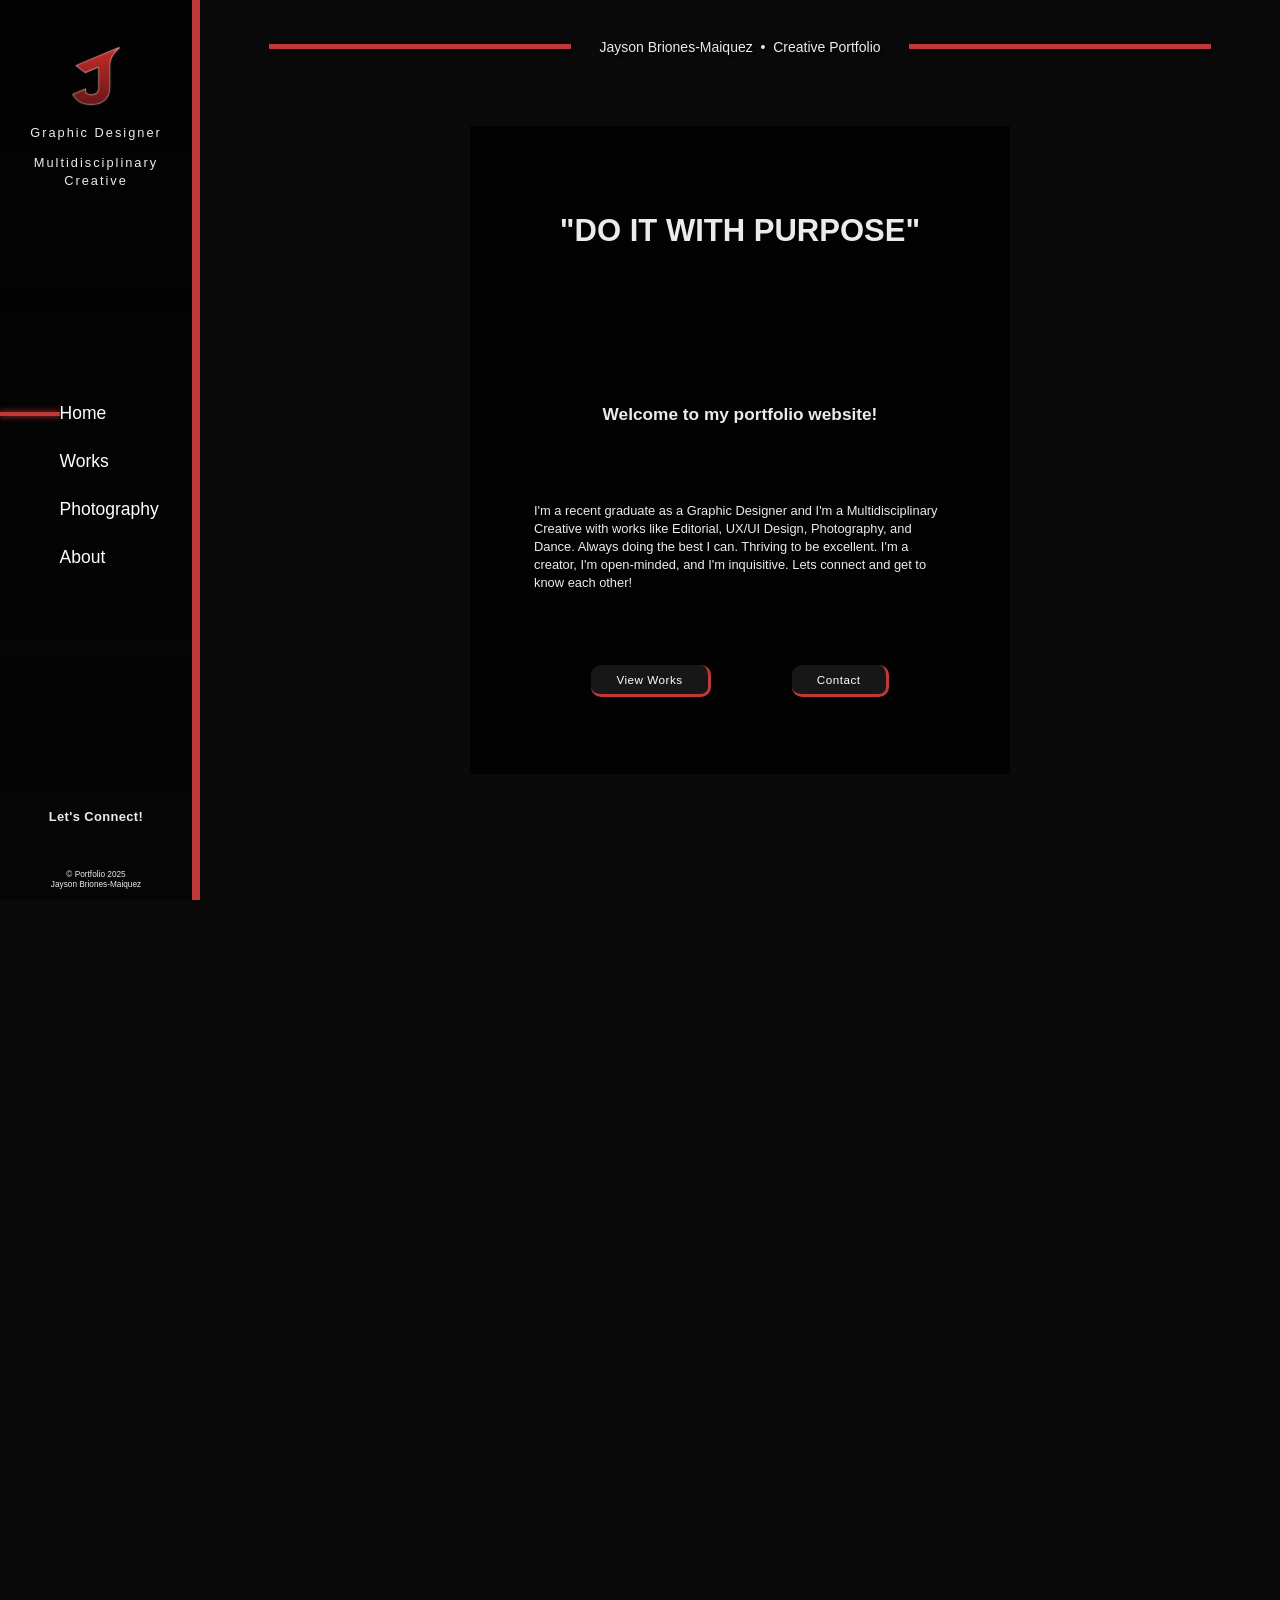
==== index.html @ 609cb05a "." ====
<!DOCTYPE html>
<html lang="en">
    <head>
        <meta charset="UTF-8">
        <meta name="viewport" content="width=device-width, initial-scale=1.0, maximum-scale=1,user-scaleable=no">
        <title>Jayson Briones-Maiquez Portfolio</title>
        <link rel="icon" type="image/png" href="images/Logo.svg" />
        <link rel="stylesheet" href="https://use.typekit.net/lkk8hmu.css">
        <link rel="stylesheet" href="css/stylesheet.css" />
    </head>

    <body>
        <div class="scroll-watcher"></div>
        <div class="container">
            <nav>
                <ul>
                    <li>
                        <a href="index.html"><img src="images/Logo.svg" alt="JBM Brand Logo" id="logo"></a>
                        <div>
                            <p>Graphic Designer</p>
                            <p>Multidisciplinary Creative</p>
                        </div>
                    </li>
                    <li id="menu-icon"><i class="fa-solid fa-bars"></i></li>
                    <li id="close-icon"><i class="fa-solid fa-x"></i></li>                    
                    <div class="nav-buttons">
                        <li id="click-function" class="center-align">
                            <a href="index.html">Home</a>
                            <div class="li-hover" style="    
                            opacity: 1;
                            visibility: visible;
                            transform: translateX(6vw);
                            z-index: -1;">
                            </div>
                        </li>
                        <li id="click-function" class="center-align">
                            <a href="index.html#gallery-container">Works</a>
                            <div class="li-hover"></div>
                        </li>
                        <li id="click-function" class="center-align">
                            <a href="photography.html">Photography</a>
                            <div class="li-hover"></div>
                        </li>
                        <li id="click-function" class="center-align">
                            <a href="about.html">About</a>
                            <div class="li-hover">
                            </div>
                        </li>
                    </div>
                    <div class="contact">
                        <p>Let's Connect!</p>
                        <div class="contact-icons">
                            <li><a href="https://www.linkedin.com/in/jayson-briones-maiquez/" target="_blank"><i class="fa-brands fa-linkedin"></a></i></li>
                            <li><a href="https://www.instagram.com/jaysonbmaiquez/" target="_blank"><i class="fa-brands fa-instagram"></a></i></li>
                            <li><a href="https://github.com/JaysonBM" target="_blank"><i class="fa-brands fa-github"></a></i></li>
                            <li><a href="mailto:jaysonbmaiquez@gmail.com"><i class="fa-solid fa-envelope"></a></i></li>
                            <li><a href="tel:+2898941357"><i class="fa-solid fa-phone"></a></i></li>
                        </div>
                        <h6>© Portfolio 2025<br>Jayson Briones-Maiquez</h6>
                    </div>
                </ul>
            </nav>
            <div class="content-container" id="content-container">
                <header>
                    <div class="title-deco-container"><div class="title-deco"></div><h3>Jayson Briones-Maiquez &nbsp;•&nbsp; Creative Portfolio</h3><div class="title-deco"></div></div>
                    <main class="main-index">
                        <h1>"DO IT WITH PURPOSE"</h1>
                        <img src="images/Professional Profile Pic - Cropped.png" alt="" loading="lazy">
                        <h2>Welcome to my portfolio website!</h2>
                        <p>I'm a recent graduate as a Graphic Designer and I'm a Multidisciplinary Creative with works like Editorial, UX/UI Design, Photography, and Dance. 
                        Always doing the best I can. Thriving to be excellent. 
                        I'm a creator, I'm open-minded, and I'm inquisitive.
                        Lets connect and get to know each other!</p>
                        <div>
                            <a class="btn" href="index.html#gallery-container">View Works</a>
                            <a class="btn" href="mailto:jaysonbmaiquez@gmail.com">Contact</a>
                        </div>
                    </main>
                </header>
                <section class="gallery-container"  id="gallery-container">
                    <div class="gallery">
                        <div class="image-wrapper" data-target="bespoken-description">
                            <a href="bespoken.html" class="hide-link-on-phone">
                                <picture>
                                    <!-- <source srcset="images/MOMO-shirt-mockup-web@2x.webp" media="(min-width:800px)"/> -->
                                    <!-- <source srcset="images/bus_ad_thumbnail@1x.webp"/> -->
                                    <img src="images/BespokeNails-Mockup-2 x2.webp" alt="Poster displayed in a bus shelter" loading="lazy"/>
                                </picture>
                            </a>
                            <p>View More</p>
                        </div>
                        <div class="image-wrapper" data-target="unity-description">
                            <a href="unity.html" class="hide-link-on-phone">
                                <picture>
                                    <!-- <source srcset="images/MacBook Air PSD Mockup.webp" media="(min-width:800px)"/>
                                    <source srcset="images/MacBook Air PSD Mockup.webp"/> -->
                                    <img src="images/MacBook Air PSD Mockup.jpg" alt="iPhone with myHumber redesign screen shot" loading="lazy"/>
                                </picture>
                            </a>
                            <p>View More</p>
                        </div>
                        <div class="image-wrapper" data-target="kingdom-description">
                            <a href="kingdom.html" class="hide-link-on-phone">
                                <picture>
                                    <!-- <source srcset="images/create_box_thumbnail@2x.webp" media="(min-width:800px)" loading="lazy"/>
                                    <source srcset="images/create_box_thumbnail@1x.webp"/> -->
                                    <img src="images/The-Kingdom-Mockup.jpg" alt="Create branded shipping box"/>
                                </picture>
                            </a>
                            <p>View More</p>
                        </div>
                        <div class="image-wrapper" data-target="signage-description">
                            <a href="signage.html" class="hide-link-on-phone">
                                <picture>
                                    <!-- <source srcset="images/bella_sign_thumbnail@2x.webp" media="(min-width:800px)"/>
                                    <source srcset="images/bella_sign_thumbnail@1x.webp"/> -->
                                    <img src="images/Signage-Mockup.jpg" alt="Signage System" loading="lazy"/>
                                </picture>
                            </a>
                            <p>View More</p>
                        </div>
                    </div>
                    <div class="gallery-description">
                        <div class="default-description active">
                            <div>
                                <h1>Featured Works</h1>
                                <div class="description-deco"></div>
                            </div>
                            <h2>Hover to view description</h2>
                            <p>Previous works that I've done during my career as a Graphic Designer.</p>
                        </div>
                        <div class="unity-description">
                            <div>
                                <h1>Unity E-Commerce Website</h1>
                                <div class="description-deco"></div>
                            </div>
                            <h2>Web Design, Web Developing, UX/UI Design, Branding, Colour Theory, Prototyping, Wireframing, Typography</h2>
                            <p>Redesigned Unity Charity's website from an old version in 2024. Here is where you'll see my progress with Typography, Layout, and Colour Theory with my design.</p>
                        </div>
                        <div class="bespoken-description">
                            <div>
                                <h1>BespokeNails Website Design</h1>
                                <div class="description-deco"></div>
                            </div>
                            <h2>Branding, Illustration, Logo Design, Typography, Colour Theory, Web Design, UX/UI Design, Prototyping</h2>
                            <p>A concept project I did in school. This website's design captures the asthetics of what the BepokeNails brand displays. I progressed in Layout Design, Prototyping, and Mock-ups.</p>
                        </div>
                        <div class="kingdom-description">
                            <div>
                                <h1>The Kingdom Brand</h1>
                                <div class="description-deco"></div>
                            </div>
                            <h2>Branding, Illustration, Logo Design, Typography, Colour Theory</h2>
                            <p>A brand I envisioned where Christians are able to share the Word of God in a revolutionized method. Through the influence of Street culture and Hip hop. Here you will see my progress in Branding, Illustration, and Target Audience.</p>
                        </div>
                        <div class="signage-description">
                            <div>
                                <h1>Signage System</h1>
                                <div class="description-deco"></div>
                            </div>
                            <h2>UX Design, Illustration, Colour Theory, Research</h2>
                            <p>A school project that helps the visitors of Humber Polytechnic's Arboretum find their way around using my designed signs. There are 14 different signage designs I've made that are meant to give clear direction, location information, and environmental awareness.</p>
                        </div>
                    </div>
                </section>
                <section id="about">
                    <div class="profile">
                        <div class="slider hover-effect">
                            <picture class="hover-effect">
                                    <!-- <div class="slider-item" style="--position: 1"><img src="images/slider-img6.jpg" alt="" loading="lazy"/></div> -->
                                    <img src="images/slider-img2.jpg" alt="" loading="lazy"/>
                                    <img src="images/slider-img3.jpg" alt="" loading="lazy"/>
                                    <img src="images/slider-img8.jpg" alt="" loading="lazy"/>
                                    <img src="images/slider-img10.jpg" alt="" loading="lazy"/>
                                    <img src="images/slider-img4.jpg" alt="" loading="lazy"/>
                                    <img src="images/slider-img.webp" alt="" loading="lazy"/>
                                    <img src="images/slider-img5.jpg" alt="" loading="lazy"/>
                                    <img src="images/slider-img9.jpg" alt="" loading="lazy"/>
                                    <!-- <div class="slider-item" style="--position: 10"><img src="images/slider-img7.jpg" alt="" loading="lazy"/></div> -->
                            </picture>
                            <picture class="hover-effect" aria-hidden="true">
                                <!-- <div class="slider-item" style="--position: 1"><img src="images/slider-img6.jpg" alt="" loading="lazy"/></div> -->
                                <img src="images/slider-img2.jpg" alt="" loading="lazy"/>
                                <img src="images/slider-img3.jpg" alt="" loading="lazy"/>
                                <img src="images/slider-img8.jpg" alt="" loading="lazy"/>
                                <img src="images/slider-img10.jpg" alt="" loading="lazy"/>
                                <img src="images/slider-img4.jpg" alt="" loading="lazy"/>
                                <img src="images/slider-img.webp" alt="" loading="lazy"/>
                                <img src="images/slider-img5.jpg" alt="" loading="lazy"/>
                                <img src="images/slider-img9.jpg" alt="" loading="lazy"/>
                                <!-- <div class="slider-item" style="--position: 10"><img src="images/slider-img7.jpg" alt="" loading="lazy"/></div> -->
                        </picture>
                        </div>
                        <div class="profile-text">
                            <h2>This is Me</h2>
                            <p>
                                I’m Jayson! A Multi-Disciplinary Creative in both Design and Arts. Born in Toronto raised in Brampton. I studied Graphic Design in Humber Polytechnic, Graduating in 2025.
                                <br>
                                <br>
                                I'm all about growth and development. I take on any challenge  as I know it helps me learn and improve. I'm open minded with projects to meet my client's wants and needs. I'm quick to adapt to any situations that arise. I do the best I can to be excellent even if it's a slow progress or I struggle. I make sure my projects make sense and there's purpose behind the design.                            
                            </p>
                            <a class="btn" href="mailto:jaysonbmaiquez@gmail.com">Let's connect!</a>
                            <a class="btn2" href="about.html">Know more ></a>
                        </div>
                    </div>
                    <div class="skills" style="height: 100vh;">
                        <h1 style="text-align: center;">Skills</h1>
                        <div class="personal-skills">
                            <ul>
                                <li>Leadership</li>
                                <li>Creativity</li>
                                <li>Critical Thinking</li>
                                <li>Detail Oriented</li>
                                <li>Perseverant</li>
                                <li>Inquisitive</li>
                                <li>Empathy</li>
                                <li>Adaptability</li>
                                <li>Problem-Solving</li>
                                <li>Collaboration</li>
                            </ul>
                            <ul aria-hidden="false">
                                <li>Leadership</li>
                                <li>Creativity</li>
                                <li>Critical Thinking</li>
                                <li>Detail Oriented</li>
                                <li>Perseverant</li>
                                <li>Inquisitive</li>
                                <li>Empathy</li>
                                <li>Adaptability</li>
                                <li>Problem-Solving</li>
                                <li>Collaboration</li>
                            </ul>
                        </div>
                        <div class="creative-suite hover-effect">
                            <a href="index.html#skills-container"><img src="images/Adobe-Photoshop-Icon.png" alt="" data-bg="images/slider-img8.jpg" data-height="75%" loading="lazy"></a>
                            <a href="index.html#skills-container"><img src="images/Adobe-Illustrator-Icon.png" alt="" data-bg="images/signage-family.png" data-height="68%" loading="lazy"></a>
                            <a href="index.html#skills-container"><img src="images/Adobe-Indesign-Icon.png" alt="" data-bg="images/InDesign-img.jpg" data-height="66%" loading="lazy"></a>
                            <a href="index.html#skills-container"><img src="images/Adobe-XD-Icon.png" alt="" data-bg="images/unity-wireframes.png" data-height="61%" loading="lazy"></a>
                            <a href="index.html#skills-container"><img src="images/Adobe-Premiere-Pro-Icon.png" alt="" data-bg="images/fire-dragon.mp4" data-height="63%" loading="lazy"></a>
                            <a href="index.html#skills-container"><img src="images/Adobe-Lightroom-Icon.png" alt="" data-bg="images/Cover.jpg" data-height="55%" loading="lazy"></a>
                            <a href="index.html#skills-container"><img src="images/Adobe-After-Effects-Icon.png" alt="" data-bg="images/AE-works.mp4" data-height="50%" loading="lazy"></a>
                            <a href="index.html#skills-container"><img src="images/Visual-Studio-Code-Icon.png" alt="" data-bg="images/Homepage.jpg" data-height="72%" loading="lazy"></a>
                        </div>
                        <h5 style="text-align: center; margin: 0 0 2vh 0;">▲ Click to view my skills! ▲</h5>
                        <div class="skills-container" id="skills-container">
                            <div class="skills-display">

                            </div>
                            <div class="skills-graph">
                                <div class="rating-scale">
                                </div>
                                <div class="skills-chart">
                                    <h4>Expert</h4>
                                    <div class="skills-deco"></div>
                                    <h4>Advanced</h4>
                                    <div class="skills-deco"></div>
                                    <h4>Intermediate</h4>
                                    <div class="skills-deco"></div>
                                    <h4>Novice</h4>
                                    <div class="skills-deco"></div>
                                    <h4>Beginner</h4>
                                    <div class="skills-deco"></div>
                            </div>
                        </div>
                    </div>
                        <h6 style="
                        text-align: center;
                        font-weight: 100;
                        margin: 2vh 0;
                        ">Website coded by me! Using Visual Studio Code</h6>
                    </div>
                </section>
            </div>
        </div>
        <footer class="contact">
            <p>Let's connect!</p>
            <div class="contact-icons">
                <li><a href="https://www.linkedin.com/in/jayson-briones-maiquez/" target="_blank"><i class="fa-brands fa-linkedin"></a></i></li>
                <li><a href="https://www.instagram.com/jaysonbmaiquez/" target="_blank"><i class="fa-brands fa-instagram"></a></i></li>
                <li><a href="https://github.com/JaysonBM" target="_blank"><i class="fa-brands fa-github"></a></i></li>
                <li><a href="mailto:jaysonbmaiquez@gmail.com"><i class="fa-solid fa-envelope"></a></i></li>
                <li><a href="tel:+2898941357"><i class="fa-solid fa-phone"></a></i></li>
            </div>
            <h6>© Portfolio 2025</h6>
            <h6>Jayson Briones-Maiquez</h6>
        </footer>
    
    </body>

    <!-- JavaScript -->
    <script src="https://kit.fontawesome.com/8839f852de.js" crossorigin="anonymous"></script>
    <script 
      src="https://code.jquery.com/jquery-3.6.4.min.js" 
      integrity="sha256-oP6HI9z1XaZNBrJURtCoUT5SUnxFr8s3BzRl+cbzUq8=" 
      crossorigin="anonymous">
    </script>
    <script type="text/javascript" src="js/script.js"></script>
</html>
---- css/stylesheet.css ----
* {
    margin: 0;
    padding: 0;
    transition: 0.5s;
}

:root {
    /* These are global variables that you can use in your CSS */
    --black: #121212;
    --dark-grey:#333;
    --mid-grey:#666;
    --light-grey:#999;
    --white:white;
    --accent-colour:yellow;
    --headline-font:"poppins", sans-serif;
    --body-font:"poppins", sans-serif;
    --horizontal-shift:6px;
    --section-padding-top:120px; 
}

html {
    background-color: #0A0A0A;
    color: rgb(235, 235, 235);
    scroll-behavior: smooth;
}

body {
    font-family: var(--body-font);
    cursor: url('../files/pointer.png'), auto;
}

h1, h2, h3, h4, h5, h6 {
    font-family: var(--headline-font);
    color: rgb(235, 235, 235);
}

h1 {
    font-size: clamp(1.5rem, calc(26px + (26 - 18) * (100vw - 400px) / (1800 - 400)), 4rem); 
    /* font-size: calc(26px + (26 - 18) * (100vw - 400px) / (1800 - 400)); */
    line-height: 1.2;
}

h2 {
    font-size: calc(16px + (16 - 14)*(100vw - 400px) / (1800 - 400));
    font-weight: 600;
}

h3 {
    font-size: calc(15px + (15 - 11) * (100vw - 400px) / (1800 - 400));
}

p {
    font-size: calc(11px + (11 - 8) * (100vw - 400px) / (1800 - 400));
    color: rgb(235, 235, 235);
    line-height: 1.4;
}

a {
    font-size: calc(15px + (15 - 11) * (100vw - 400px) / (1800 - 400));
    text-decoration: none;
}

img {
    width: 100%;
    height: auto;
}

.dark-filter {
    opacity: 0.9;
    background-color: black;
}

.btn {
    background-color: #171717;
    border-right: 3.5px solid #C13838;
    border-bottom: 3.5px solid #C13838;
    color: white;
    padding: 8px 25px;
    font-size: 0.73rem;
    font-weight: 500;
    letter-spacing: 0.5px;
    border-radius: 10px;
    transition: 0.3s;
    margin: 3vw;
    white-space: nowrap;
}

.btn2 {
    color: white;
    font-size: 0.75rem;
    font-weight: 500;
    letter-spacing: 0.5px;
    transition: 0.3s;
    margin: 3vw; 
    text-decoration: underline;
    white-space: nowrap;
}

.btn:hover {
    background-color: #C13838;
}

.btn2:hover {
    color: #C13838;
}

.scroll-watcher {
    height: 10px;
    position: fixed;
    top: 0;
    z-index: 1000;
    background-color: #C13838;
    width: 100%;
    scale: 0 1;
    transform-origin: left;

    animation: scroll-watcher linear;
    animation-timeline: scroll();
}

@keyframes scroll-watcher {
    to {
        scale: 1 1;
    }
}

@media (prefers-reduced-motion: no-preference) {
        @keyframes fadeInHeader {
        from {
            opacity: 0; /* Start fully transparent */
        }
        to {
            opacity: 1; /* End fully visible */
        }
    }
        @keyframes fadeIn {
            from {
                scale: .8;
                opacity: 0; /* Start fully transparent */
            }
            to {
                scale: 1;
                opacity: 1; /* End fully visible */
            }
    }
}

.content-container {
    margin-left: calc(15vw + 8px);
}

#logo {
    width: clamp(2.4rem, 4vw, 5vw);
    height: auto;
}

nav {
    background: linear-gradient(to bottom, #030303, #03000070);
    border-right: 8px solid #C13838;
    position: fixed;
    z-index: 1;
    width: 15vw;
}


nav ul{
    list-style: none;
    display: flex;
    flex-direction: column;
    justify-content: space-between;
    align-items: center;
    height: 100vh;
}

nav ul li a{
    color: white;
    display: block;
}

nav ul li a:hover {
    /* filter: drop-shadow(2px 2px 2px #C13838); */
    color: #c96060;
}

.center-align {
    display: flex;
    flex-direction: row-reverse; /* Change to row if you want items side by side */
    align-items: center; /* Center items horizontally */
    justify-content: flex-end; /* Center items vertically */
}

nav ul li p {
    font-size: clamp(0.8rem, calc(11px + (11 - 9)*(100vw - 400px) /(1800 - 400)), 4rem);
    /* font-size: calc(11px + (11 - 9)*(100vw - 400px) /(1800 - 400)); */
    letter-spacing: 2px;
    font-weight: 200;
    text-align: center;
    margin-top: 12px;
}

nav ul > li:nth-child(1) {
    display: flex;
    flex-direction: column;
    align-items: center;
    margin-top: 5vh;
}

.nav-buttons {
    width: 38%;
}

.nav-buttons li{
    margin-bottom: 3vh;
    font-weight: 400;
}

.li-hover {
    position: absolute;
    left: -6vw;
    background-color: #C13838;
    height: 4px;
    width: 6.6vh;
    opacity: 0;
    box-shadow: 0 0 6px #C13838;
    visibility: hidden;
    transition: opacity 1s visibility 1s;
    z-index: -1;
}

.nav-buttons li:hover .li-hover {
    opacity: 1;
    visibility: visible;
    transform: translateX(6vw);
}

nav .contact {
    display: flex;
    flex-direction: column;
    align-items: center;
    text-align: center;
    gap: 0.8vh;
    margin-bottom: 1vh;
}

.contact p {
    font-weight: 700;
    letter-spacing: 0.4px;
}

nav .contact-icons {
    display: flex;
    flex-direction: row;
}

.contact-icons li i{
    font-size: 1.6rem;
    height: auto;
    width: auto;
    padding: 10px;
}
.contact h6 {
    font-size: calc(7px + (9 - 7) * (100vw - 400px) / (1800 - 400));
    line-height: 1.3;
    font-weight: 100;
}

header {
    background-image: url(../images/NYTimesMagazine-Mockup-COVER.jpg);
    background-size: cover;
    background-position: center;
    height: 100vh;
    position: relative;
}

.header-details {
    grid-template-columns: 1fr 1fr;
    padding: 0;
    margin-bottom: 20vh;
}

.header-details picture {
    height: 100vh;
}

.header-details img{
    height: 100%;
    object-fit: cover;
}

.header-text {
    height: 90%;
    padding: 0 2.5vw;
    display: flex;
    flex-direction: column;
    justify-content: space-between;
}

.header-text h2 {
    margin-bottom: 0.5rem;
}

.header-text h4 {
    font-weight: 300;
    font-style: italic;
}

.header-text p {
    font-size: calc(10px + (16 - 10) * (100vw - 400px) / (1800 - 400));
    line-height: 1.6;
    margin-top: 1rem;
}
.header-text li {
    font-size: calc(8px + (14 - 8) * (100vw - 400px) / (1800 - 400));
    /* margin-bottom: 16px; */
}

.header-text .two-columns {
    row-gap: 2rem;
    margin-bottom: 0;
    line-height: 2;
}

.title-deco-container {
    display: flex;
    flex-direction: row;
    align-items: center;
    justify-content: center;
    position: absolute;
    width: 100%;
    top: 4.3%;
}

.title-deco-container h3 {
    font-weight: 300;
    font-size: 14px;
    text-shadow: 3px 3px 3px rgba(0, 0, 0, 1); /* Add text shadow */

}

.title-deco {
    background-color: #C13838;
    height: 5px;
    width: 28%;
    margin: 0px 2.2vw;
    box-shadow: 3px 3px 4px rgba(0, 0, 0, 0.8); /* Add drop shadow */

}

.main-index {
    display: flex;
    flex-direction: column;
    align-items: center;
    height: 70%;
    background-color: rgba(0, 0, 0, 0.75);
    padding: 1vh 5vw;
    position: absolute;
    top: 50%;
    left: 50%; 
    transform: translate(-50%, -50%);
    justify-content: space-evenly;
    backdrop-filter: blur(11px) brightness(0.9); /* Blur and brightness adjustments */
    -webkit-backdrop-filter: blur(11px) brightness(0.9); /* For Safari support */
    opacity: 0;
    animation: fadeInHeader 0.5s ease-in forwards;
}

.main-index h1 {
    text-align: center;
}

.main-index img {
    width: 37%;
    object-fit: cover;
    opacity: 0;
    animation: fadeInHeader 0.5s ease-in forwards;
}

.main-p-container h2{
    text-align: center;
    font-weight: 500;
    line-height: 4;
}

.gallery-container {
    display: flex;
    flex-direction: row;
    height: 100vh;
    align-items: center;
    opacity: 0;
    animation: fadeIn linear forwards;
    animation-timeline: view();
    animation-range: entry 0%;
}

.gallery {
    display: grid;
    grid-template-columns: 1fr 1fr;
    grid-template-rows: 1fr 1fr;
    grid-gap: 0;
    height: 70vh;
    width: 100%;
}

.gallery-description {
    position: relative;
    width: 100%;
    height: 62vh;
    overflow: hidden;
}

.gallery-description h1 {
    white-space: nowrap;
}

.gallery-description > div {
    opacity: 0; /* Start hidden */
    transition: opacity 0.5s ease; /* Smooth fade-in and fade-out */
    position: absolute; /* Stack descriptions */
    top: 0;
    left: 0;
    right: 0;
    bottom: 0;
    display: none; /* Initially hidden */
}

.gallery-description > div.active {
    opacity: 1; /* Fully visible */
    display: block; /* Make it block-level so it’s rendered */
}

.default-description ,
.unity-description ,
.bespoken-description , 
.kingdom-description , 
.signage-description {
    height: 62vh;
    padding: 3.3vw;
}

.description-deco {
    background-color: #C13838;
    height: 5px;
    width: 25%;
    margin: 0px 0 0 2vw;
}

.gallery-container h2 {
    margin-bottom: 10vh;
}

.gallery-container p {
    margin-bottom: 60px;
}

.gallery-container .btn {
    padding: 8px 22px;
    font-size: 0.73rem;
    border-radius: 14px;
}

.default-description div:nth-child(1),
.unity-description div:nth-child(1),
.bespoken-description div:nth-child(1), 
.kingdom-description div:nth-child(1), 
.signage-description div:nth-child(1) {
    display: flex;
    flex-direction: row;
    align-items: center;
    width: 100%;
}

.gallery div:nth-child(1) img ,
.gallery div:nth-child(2) img ,
.gallery div:nth-child(3) img ,
.gallery div:nth-child(4) img ,
.gallery div:nth-child(5) img {
    height: 100%;
    max-width: 100%;
    max-height: 100%;
    object-fit: cover;
    object-position: center;
    overflow: hidden;
}

.image-wrapper {
    position: relative;
    overflow: hidden;
}

.image-wrapper p {
    position: absolute;
    top: 50%;
    left: 50%;
    transform: translate(-50%, -50%);
    font-size: clamp(1.5rem, 3vw, 3rem);
    text-transform: uppercase;
    white-space: nowrap;
    font-weight: 800;
    opacity: 0; /* Hide the text */
    transition: opacity 0.3s ease; /* Smooth transition */
    pointer-events: none;
}

.image-wrapper:hover p {
    opacity: 1; /* Show the text */
    z-index: 1;
}

.default-img {
    display: block;
}

.overlay {
    position: absolute;
    top: 0;
    left: 0;
    width: 100%;
    height: 100%;
    background-color: rgba(0, 0, 0, 0.5); /* Semi-transparent black overlay */
    opacity: 0; /* Initially hidden */
    transition: opacity 0.3s ease; /* Add transition for smooth effect */
}
  
.gallery div:hover .overlay {
    opacity: 1; /* Show the overlay on hover */
}

.two-columns div:hover .overlay{ 
    opacity: 1;
}

.image-wrapper::after {
    content: ''; /* Creates an empty pseudo-element */
    position: absolute;
    top: 0;
    left: 0;
    width: 100%;
    height: 100%;
    background-color: rgba(0, 0, 0, 0.5); /* Semi-transparent black overlay */
    opacity: 0; /* Initially hidden */
    transition: opacity 0.3s ease; /* Smooth fade-in/out transition */
    pointer-events: none; /* Allow clicks to pass through */
}

.image-wrapper:hover::after {
    opacity: 1; /* Shows the overlay on hover */
}

.slider {
    height: 20vh;
    padding-block: 1rem;
    border-block: 5px solid #C13838;
    display: flex;
    overflow: hidden;
    user-select: none;
    --slider-gap: 1rem;
    gap: var( --slider-gap);
    margin: 2vh 0 2vh 0;
}

.slider picture {
    display: flex;
    justify-content: space-between;
    gap: var( --slider-gap);
    align-items: center;
    flex-shrink: 0;
    min-width: 100%;
    animation: slider-scroll 35s linear infinite;
}

.slider picture img {
    height: 20vh;
    width: 10vw;
    object-fit: cover;
}

@keyframes slider-scroll {
    to {
        transform: translateX(calc(-100% + var( --slider-gap)));
    }
}


.profile {
    margin: 0 0 2vh 0px;
    border-bottom: 5px solid #C13838;
    opacity: 0;
    animation: fadeIn linear forwards;
    animation-timeline: view();
    animation-range: entry 0%;
}

.profile-text {
    text-align: center;
    line-height: 2;
    margin: 10vh auto;
    width: clamp(25vw, 30vw, 30vw);
}

.profile p {
    text-align: left;
    margin: 60px 0;
}

.creative-suite {
    display: flex;
    height: 7.7vh;
    padding: 3% 0;
    justify-content: center; /* Center align content */
    gap: 38px;
    transition: 0.2s;
}

.skills {
    opacity: 0;
    animation: fadeIn linear forwards;
    animation-timeline: view();
    animation-range: entry 0%;
}

.skills h1 {
    text-align: center;
    margin-top: 10vh;
}

.personal-skills {
    font-size: 14px;
    padding-block: 7px;
    border-block: 2px solid;
    display: flex;
    overflow: hidden;
    user-select: none;
    --gap: 4.9vw;
    gap: var( --gap);
    margin: 4vh 0 2vh 0;
}

.personal-skills ul {
    display: flex;
    justify-content: space-between;
    gap: var( --gap);
    align-items: center;
    flex-shrink: 0;
    min-width: 100%;
    animation: scroll 45s linear infinite;
}

.personal-skills:hover ul {
    animation-play-state: paused;
}

@keyframes scroll {
    0% {
        transform: translateX(calc(-100% - var(--gap)));
    }
    100% {
        transform: translateX(0);
    }
}

.personal-skills li:hover {
    color:#e15b5b;
}

.creative-suite img {
    object-fit: contain;
    height: 7.7vh;
}

.hover-effect:hover img{
    filter: grayscale(1) blur(2px);
}

.hover-effect img:hover {
    filter: none;
}

.hover-effect img.active {
    filter: none;
}

.hover-effect img.inactive {
    filter: grayscale(1) blur(2px);
}

.hover-effect img:hover:not(.active) {
    filter: none;
}

.slider-item h5 {
    font-weight: 300;
    font-size: 14px;
}

.fit-text {
    display: flex;
    justify-content: space-between;
    letter-spacing: 0.1em; /* Adjust this value as needed */
}

.skills-container {
    height: 70vh;
    position: relative;
    margin: 5vh 5vw 0 5vw;
    border-bottom: 5px solid #C13838;
    animation: slide-up 0.5s ease-out; /* Apply the slide-up animation */
    animation-timeline: view();
    animation-range: entry 25%;
}

.skills-display {
    height: 55vh;
    width: 40vw;
    position: absolute;
    left: 30%;
    top: 50%;
    transform: translate(-50%, -50%);
    background-image: url('../images/Emblem.svg'); /* Corrected syntax */
    background-size: contain;
    background-position: center;
    background-repeat: no-repeat;
}

.rating-scale {
    background-color: #C13838;
    height: 0%;
    width: 50px;
    transform: translate(-50%, 0%);
    position: absolute;
    bottom: 0;
    right: 25%;
    animation: slide-up 0.5s ease-out; /* Apply the slide-up animation */
    animation-timeline: view();
    animation-range: entry 25%;
}

@keyframes slide-up {
    0% {
        transform: translateY(100%); /* Start from below */
        opacity: 0; /* Start fully transparent */
    }
    100% {
        transform: translateY(0); /* End at original position */
        opacity: 1; /* End fully visible */
    }
}

.skills-chart {
    position: absolute;
    right: 10%;
    bottom: 0;
    width: 16vw;
    z-index: -1;
    --container-height: 50vh; /* Define a custom property for the container height */
}

.skills h4 {
    text-align: end;
    color: gray;
}

.skills-deco {
    border-top: 1px solid grey;
    height: calc(var(--container-height) * 0.2); /* Calculate 20% of the container height */

}

.show-image img {
    opacity: 1; /* Show the images */
}

#about ul {
    list-style: none;
}

#portfolio {
    margin-top: 15vh;
    padding: 0 5vw;
}

#portfolio a:hover h3
#portfolio a:hover p {
    padding-left: 1vw;
}

#contact {
    min-height:auto;
    margin-top: 42px;
}

#contact ul {
    display: flex;
    list-style-type: none;
    margin-bottom:1rem;
}

#contact ul li a {
    text-decoration: none;
    color: var(--accent-colour);
    margin: 0 20px 0 0;
    font-size: 32px;
}

#contact ul li a:hover {
    text-decoration: none;
    color: var(--mid-grey);
}

.auto-height {
    min-height: auto;
}


.process-title {
    text-align: center;
    padding: 6rem 0 2rem 0;
}

.process {
    display: flex;
    flex-direction: row;
    padding: 0 5vw;
    justify-content: center;
    align-items: center;
    margin-bottom: 15vh;
}

.process-reverse {
    display: flex;
    flex-direction: row-reverse;
    padding: 0 5vw;
    justify-content: center;
    align-items: center;
    margin-bottom: 15vh;
}

.process picture,
.process-reverse picture,
.process-text {
    width: 50%;
}

.process-text {
    box-sizing: border-box;
    padding: 0 4rem;
}

.process-text h3 {
    text-align: center;
}

.process-text-span {
    width: 75%;
}

.resize {
    min-height: 50vh;
    max-height: 75vh;
    object-fit: contain;
}

#portfolio .two-columns div img {
    height: 300px;
    width: 100%;
    object-fit: cover;
}

.hide-text h3,
.hide-text p{
    display: none;
}

#menu-icon,
#close-icon {
    display: none;
}

footer{
    display: none;
}

/* Medium devices (i.e. tablets in landscape */
@media (max-width: 900px) {
    nav ul li p {
        margin-bottom: 6px;
        line-height: 1.4;
    }

    .nav-buttons {
        width: 80%;
    }

    nav .contact-icons {
        flex-direction: column;
    }

    .profile {
        flex-direction: column;
    }

    .divider {
        display: none;
    }

    .two-columns-fixed {
        grid-template-columns: 1fr 1fr;
        column-gap: 4rem;
    }

    .two-columns-fixed h2 {
        grid-column: 1 / span 2;
    }

    .header-text {
        height: 75%;
    }

    .header-text p {
        font-size: calc(12px + (18 - 12) * (100vw - 400px) / (1800 - 400));
    }

    .header-text li {
        font-size: calc(11px + (16 - 11) * (100vw - 400px) / (1800 - 400));
        line-height: 1.5;
    }

    .process-text {
        padding: 1rem;
    }

    .process,
    .process-reverse {
        margin-bottom: 4vh;
    }

}


/* Small devices (i.e. tablets in portrait) */
@media (max-width: 600px) {

    .container {
        display: block;
    }

    nav {
        overflow: hidden;
        width: 100vw;
        height: 72px;
        position: fixed;
        top: 0;
        border-bottom: 3px solid #C13838;
        background: black;
        z-index: 2;
        }

    /* Add styles for when the element is being touched */
    .touch-slide {
        background-color: #C13838; /* Example style */
        /* Add other styles as needed */
    }

    nav ul {
        flex-direction: row;
        height: auto;
        justify-content: normal;
        flex-wrap: wrap;
        margin: 0.75rem 0vw 0 0vw;
    }

    nav ul li a {
        width: auto;
    }

    nav ul li:first-child:not(.nav-buttons li){
        display: flex;
        flex-direction: row;
        flex-basis: calc(66% - 5vw);
        margin: 0 0 0 5vw;
        align-items: center;
        gap: 0.4rem;
    }

    nav ul >li:nth-child(1) div {
        margin-top: 0;
    }

    nav ul li img {
        margin-top: 0;
        margin-bottom: 0;
        padding: 0 2vw;
    }

    nav ul li p {
        font-size: 0.5rem;
        margin-bottom: 0;
        text-align: left;
        margin-top: 0.2rem;
    }

    .nav-buttons {
        text-align: center;
        width: 100%;
        background-color: #070707;
    }

    .nav-buttons li {
        margin: 1.3rem; 
        justify-content: center;
    }

    .li-hover {
        display: none;
    }

    #content-container, #gallery-container, #about {
        scroll-margin-top: 72px;
    }

    #menu-icon, #close-icon {
        flex-basis: calc(34% - 5vw);
        text-align: right;
    }
    
    #menu-icon {
        display: block; 
        font-size: 22px;
    }

    #close-icon {
        font-size: 22px;
    }

    nav .contact {
        display: none;
    } 
    
    .navexpanded #close-icon {
        display: inline-block;
    }

    .navexpanded #menu-icon {
        display: none;
    }

    .navexpanded {
        height: auto;
        transition: height 0.3s ease;
    }

    header {
        height: calc(100vh - 72px);
    }

    .content-container {
        margin-left: 0;
        margin-top: 72px;
    }

    .main-index {
        width: 80vw;
        gap: 6%;
        justify-content: center;
        padding: 2vh 5vw;
    }

    .main-index img {
        width: 50vw;
        object-fit: cover;
    }

   .main-index .btn {
        font-size: 0.6rem;
        letter-spacing: 0.5px;
    }

    .image-wrapper p {
        font-size: 2rem;
    }

    .title-deco-container h3 { 
        white-space: nowrap;
        font-size: 12px;
    }

    .title-deco {
        height: 2.4px;
        width: 100%;
    }

    .gallery-container {
        flex-direction: column;
    }

    .gallery {
        height: 50vh;
    }

    .gallery-description h1 {
        font-size: clamp(0.5rem, calc(24px + (24 - 18)*(100vw - 400px) /(1800 - 400)), 4rem);
    }

    .description-deco {
        height: 3px;
    }

    .gallery-description {
        height: 50vh;
    }

    .gallery-container .btn {
        padding: 10px 22px;
        font-size: 0.65rem;
        border-radius: 11px;
    }

    .hide-link-on-phone {
        pointer-events: none; /* Disable click events */
        cursor: default; /* Change cursor to default */
    }

    
    .header-details {
        grid-template-columns: 1fr;
        height: 100%;
        row-gap: 42px;
        padding-top: 72px;
    }
    
    .header-details picture {
        height: 40vh;
    }

    .header-text {
        height: 100%;
        display: block;
    }

    .header-text li {
        font-size: calc(12px + (16 - 12) * (100vw - 400px) / (1800 - 400));
        margin-top: 8px;
        list-style-type: none;
    }

    .header-text h2 {
        text-align: center;
    }

    .header-text h4 {
        text-align: center;
    }

    .header-text p {
        font-size: calc(13px + (18 - 13) * (100vw - 400px) / (1800 - 400));
        margin: 42px 0;
    }

    .profile {
        margin: 0;
    }
        
    .profile > .profile-text > p {
        line-height: 1.7;
    }

    .profile-text {
        width: 90vw;
    }

    .slider:nth-child(1) {    
        --slider-gap: 0.7rem;
        height: 12vh;
    }

    .slider picture img {
        height: 13vh;
        width: 20vw;
    }

    .skills {
        margin-left: 0px !important;
        height: auto !important;
    }

    .skills h4 {
        font-size: 9px;
    }

    .skills-container {
        height: 50vh;
        margin: 0;
    }

    .creative-suite {
        gap: 0.6rem;
        padding: 3% 5vw;
        height: auto;
    }

    .creative-suite a {
        scroll-margin-top: 50vh;
    }

    .creative-suite img {
        height: 4rem;
        width: 10vw;
    }

    .skills-display {
        height: 50vh;
        width: 50vw;
    }

    .skills-chart {
        --container-height: 40vh;
        width: 35vw;
        right: 5%;
    }

    .rating-scale {
        width: 36px;
        right: 22%;
    }

    .two-columns-fixed {
        grid-gap: 0;
        height: auto;
        justify-items: center;
        overflow-x: hidden;
        grid-template-columns: 1fr;
    }

    .two-columns-fixed > :nth-child(3n+1) {
        font-size: calc(18px + (28 - 18) * (100vw - 400px) / (1800 - 400));
        margin: 20px 0;
        background-color: black;
        /* border-bottom: 1px groove red; */
        width: 35%;
        overflow-x: hidden;
        padding: 10px 0;
        border-radius: 6px;
        text-align: center;
    }

    
    .two-columns-fixed h2 {
        grid-column: unset;
    }

    .two-columns-fixed h3 {
        text-transform: capitalize;
        margin-bottom: 0;
    }

    .two-columns ul:nth-child(1){ 
        text-align: right;
    }

    .two-columns ul:nth-child(2){ 
        text-align: left;
    }

    .process,
    .process-reverse {
        margin-bottom: 3vh;
        flex-direction: column-reverse;
        gap: 30px;
    }

    .process picture,
    .process-reverse picture {
        width: 70%;
    }

    .process-text {
        width: 100%;
        padding: 0 16px;
    }

    .process-text p {
        font-size: calc(12px + (24 - 12) * (100vw - 400px) / (1800 - 400));
        line-height: 1.4;
    }

    #portfolio {
        margin-top: 10vh;
        padding: 0;
    }

    #portfolio h2 {
        padding: 5vw;
    }

    #portfolio .two-columns {
        grid-gap: 1rem;
    }
    
    footer {
        display: block;
        background-color: black;
        text-align: center;
        padding: 16px 0 8px 0;
    }

    footer .contact-icons{ 
        list-style-type: none;
        display: flex;
        justify-content: center;    }

    footer .contact-icons li a {
    color: white;
    }

    .contact-icons li i {
        font-size:1.8rem;
        padding: 20px;
    }

    .contact p {
        font-size: calc(16px + (24 - 16) * (100vw - 400px) / (1800 - 400));
    }

}
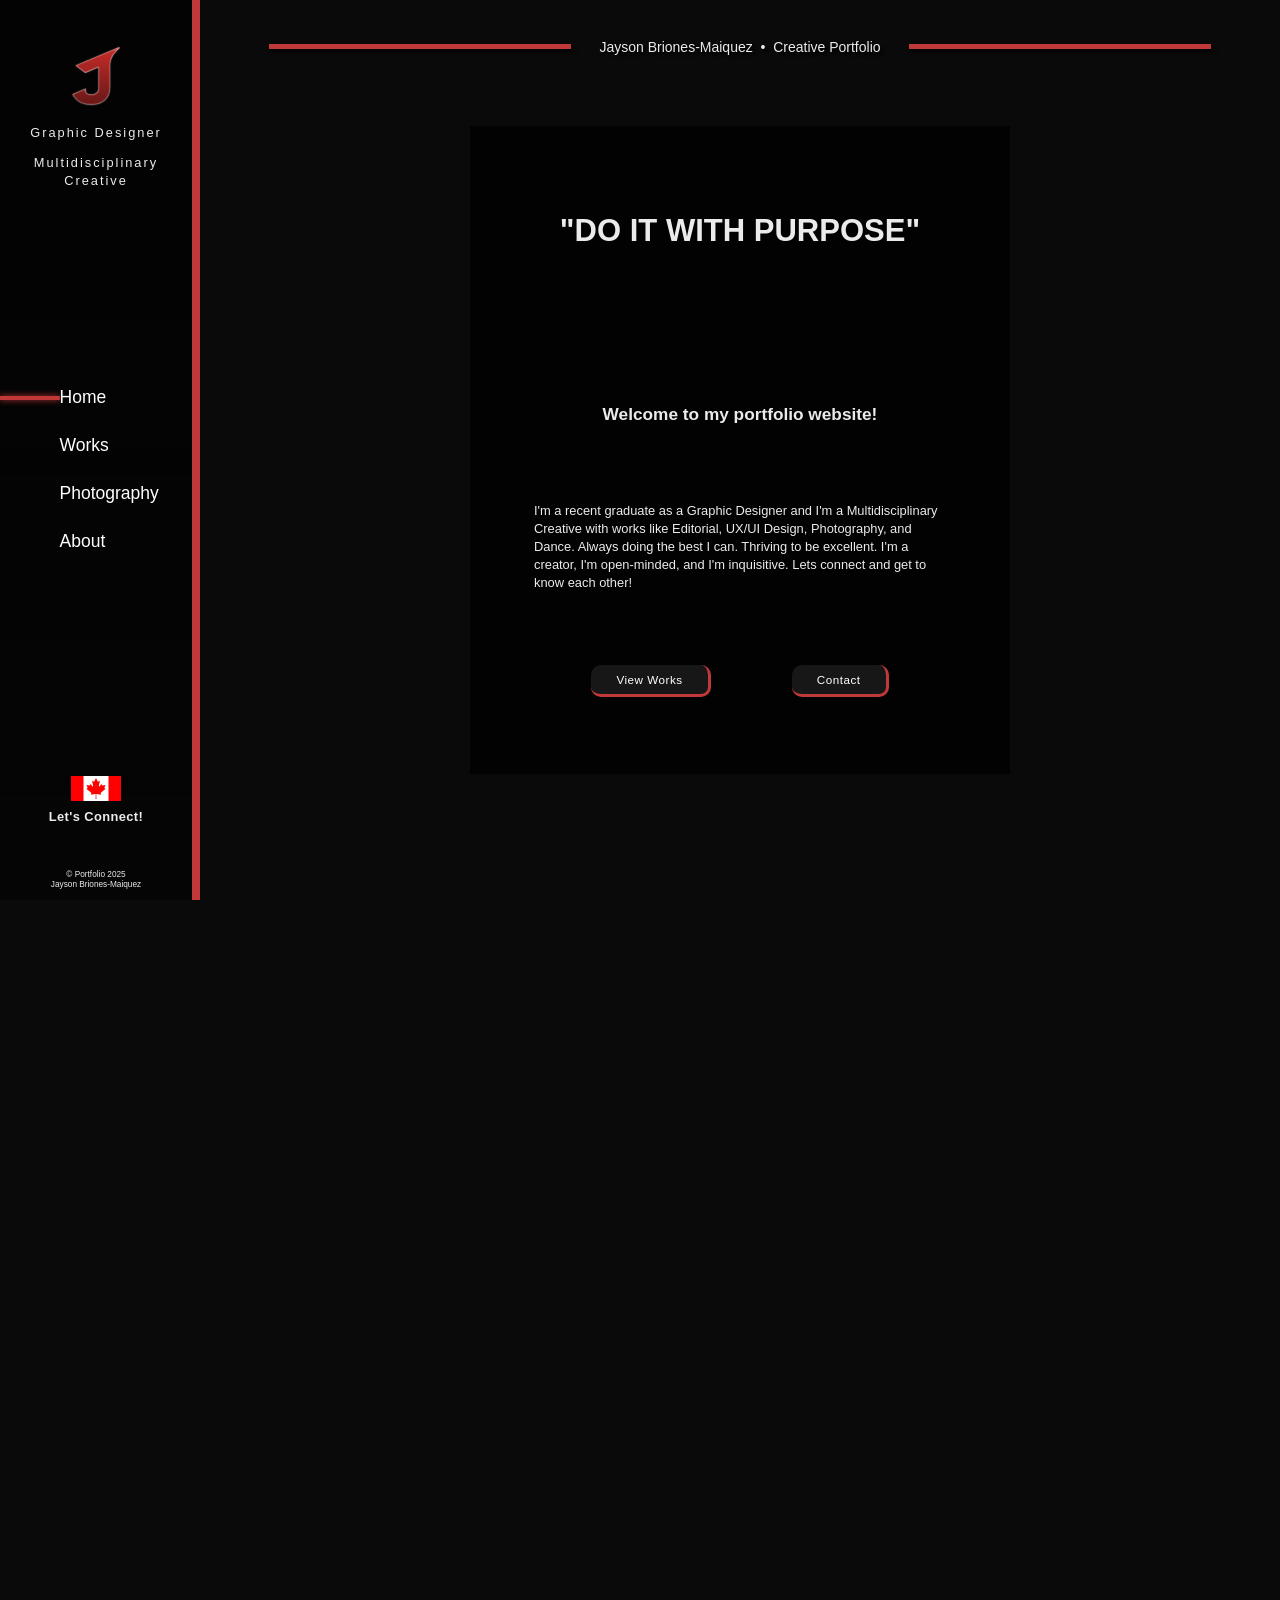
==== commit e1f0c4e0: "." ====
--- a/index.html
+++ b/index.html
@@ -48,6 +48,7 @@
                         </li>
                     </div>
                     <div class="contact">
+                        <img src="images/Flag_of_Canada.svg" alt="" style="height: 25px; width: auto;">
                         <p>Let's Connect!</p>
                         <div class="contact-icons">
                             <li><a href="https://www.linkedin.com/in/jayson-briones-maiquez/" target="_blank"><i class="fa-brands fa-linkedin"></a></i></li>
@@ -194,7 +195,7 @@
                         <div class="profile-text">
                             <h2>This is Me</h2>
                             <p>
-                                I’m Jayson! A Multi-Disciplinary Creative in both Design and Arts. Born in Toronto raised in Brampton. I studied Graphic Design in Humber Polytechnic, Graduating in 2025.
+                                I’m Jayson! A Multi-Disciplinary Creative in both Design and Arts. My creativity in Design involves works in Editorial, UX/UI, and branding. My creativity is also shown through my artistic hobbies in Dance and Photography. Born in Toronto raised in Brampton. I recently graduated from Humber Polytechnic with an Advanced Diploma in Graphic Design.
                                 <br>
                                 <br>
                                 I'm all about growth and development. I take on any challenge  as I know it helps me learn and improve. I'm open minded with projects to meet my client's wants and needs. I'm quick to adapt to any situations that arise. I do the best I can to be excellent even if it's a slow progress or I struggle. I make sure my projects make sense and there's purpose behind the design.                            
--- a/css/stylesheet.css
+++ b/css/stylesheet.css
@@ -939,6 +939,10 @@
 /* Small devices (i.e. tablets in portrait) */
 @media (max-width: 600px) {
 
+    .scroll-watcher {
+        height: 3px;
+    }
+
     .container {
         display: block;
     }
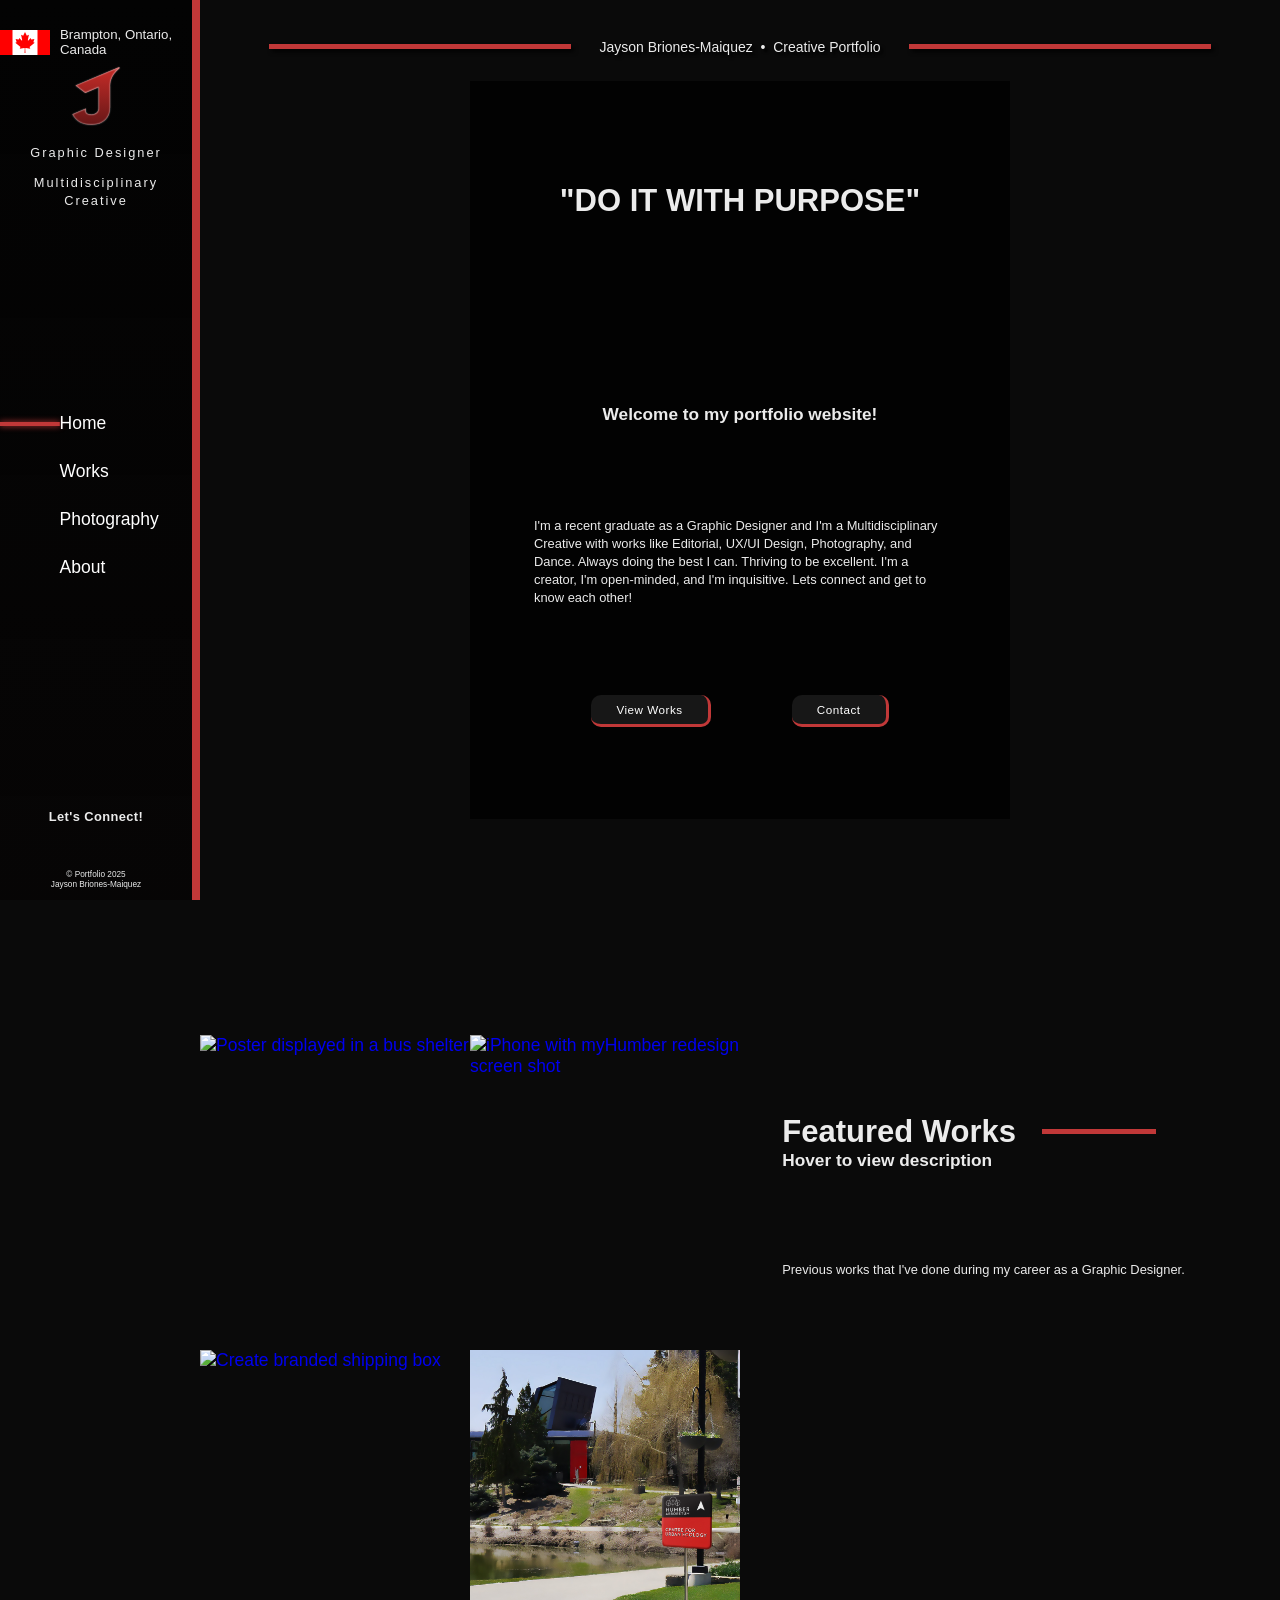
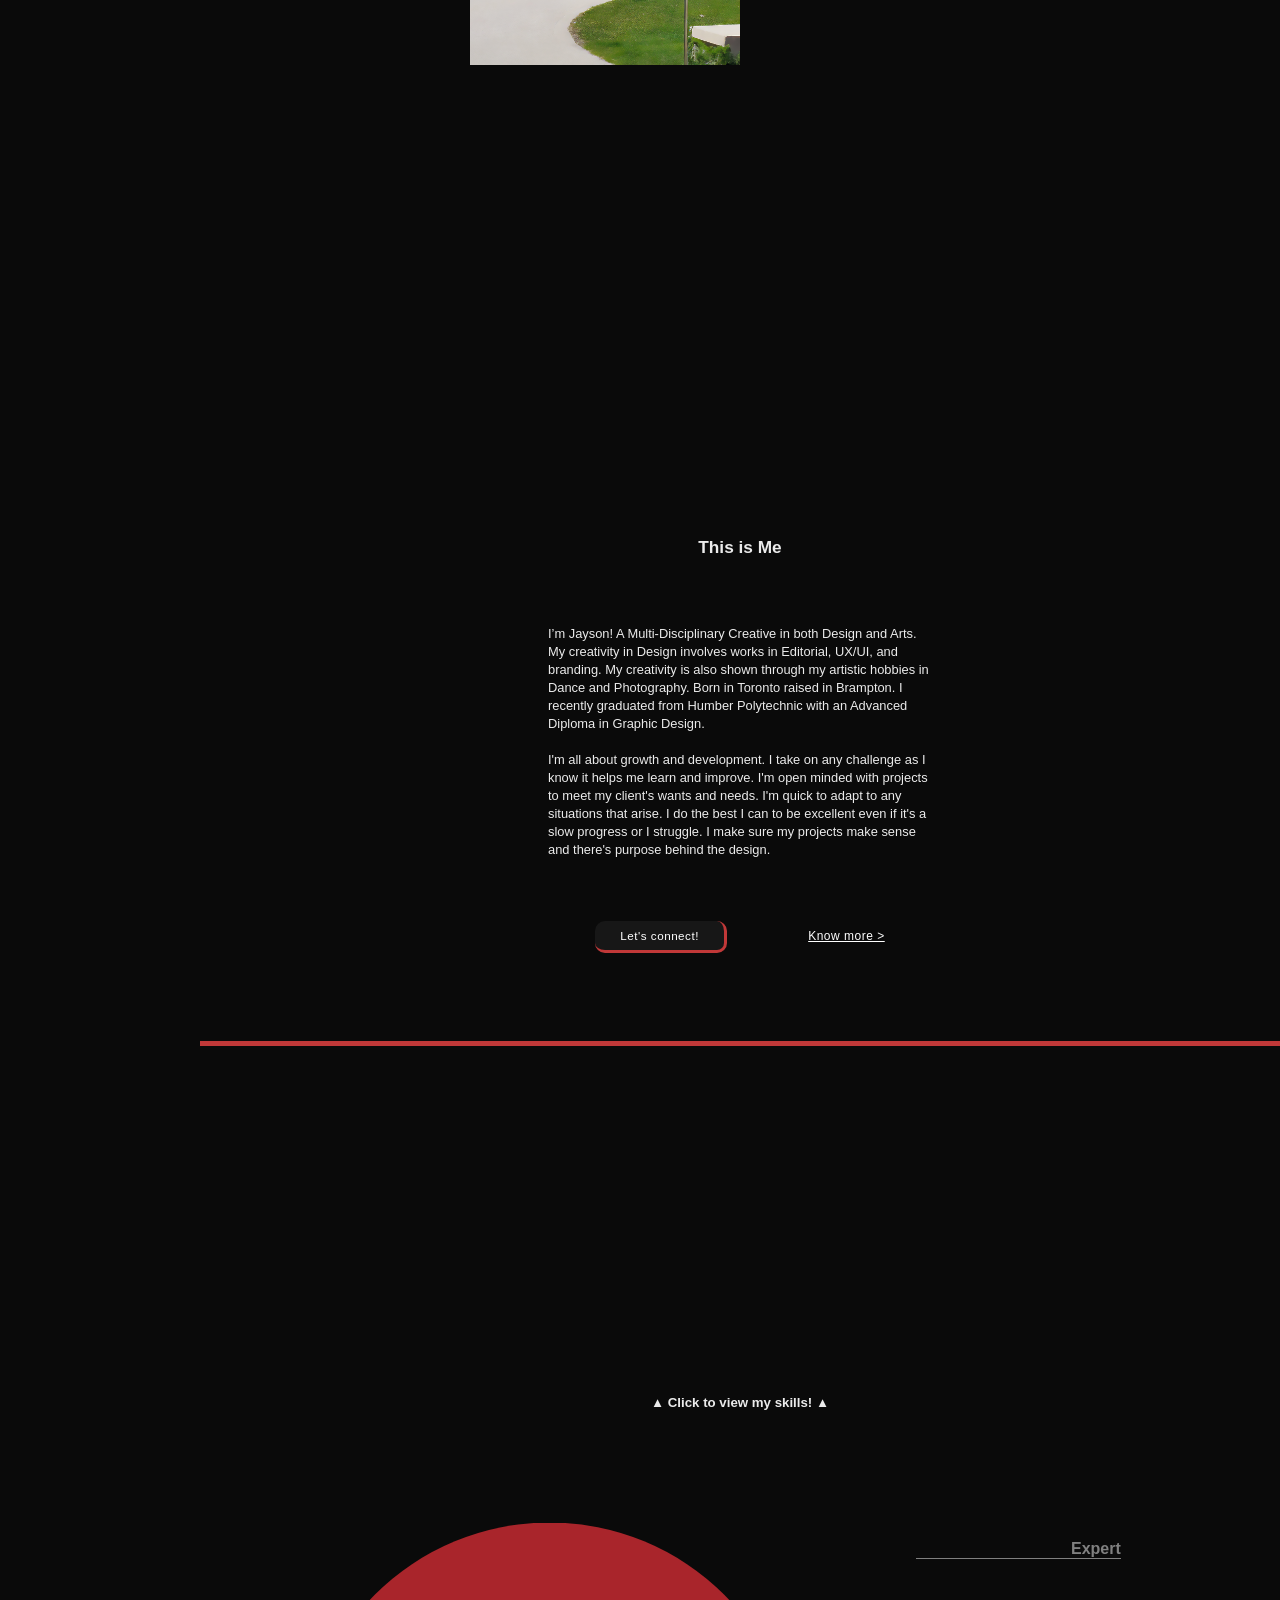
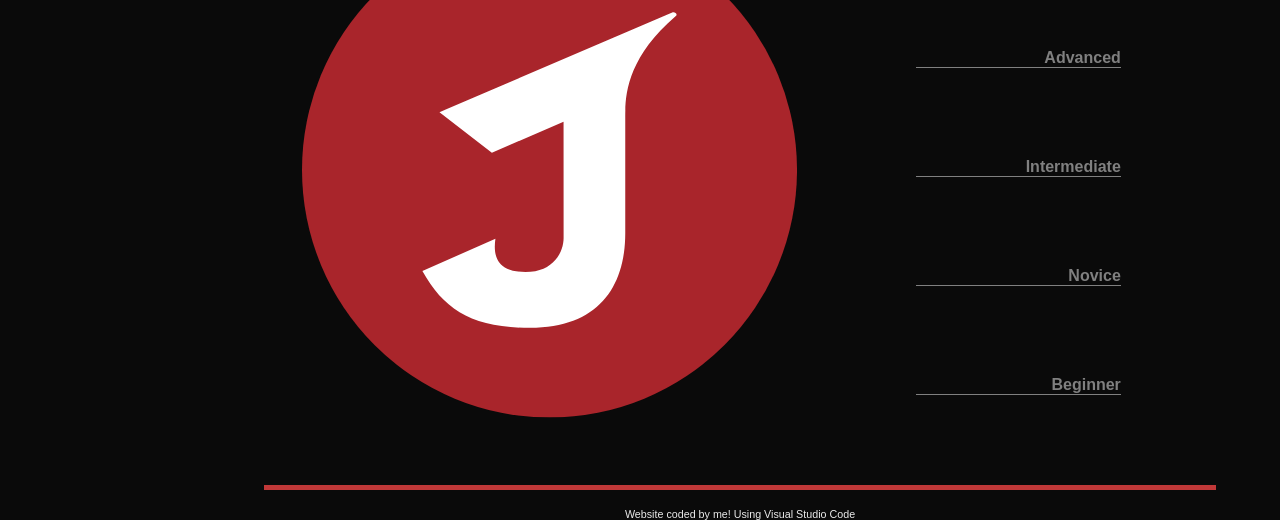
==== commit 7d46a4b8: "." ====
--- a/index.html
+++ b/index.html
@@ -15,6 +15,10 @@
             <nav>
                 <ul>
                     <li>
+                        <div class="location">
+                            <img src="images/Flag_of_Canada.svg" alt="" style="height: 25px; width: auto;">
+                            <h5>Brampton, Ontario, Canada</h5>
+                        </div>
                         <a href="index.html"><img src="images/Logo.svg" alt="JBM Brand Logo" id="logo"></a>
                         <div>
                             <p>Graphic Designer</p>
@@ -48,7 +52,6 @@
                         </li>
                     </div>
                     <div class="contact">
-                        <img src="images/Flag_of_Canada.svg" alt="" style="height: 25px; width: auto;">
                         <p>Let's Connect!</p>
                         <div class="contact-icons">
                             <li><a href="https://www.linkedin.com/in/jayson-briones-maiquez/" target="_blank"><i class="fa-brands fa-linkedin"></a></i></li>
--- a/css/stylesheet.css
+++ b/css/stylesheet.css
@@ -202,7 +202,7 @@
     display: flex;
     flex-direction: column;
     align-items: center;
-    margin-top: 5vh;
+    margin-top: 3vh;
 }
 
 .nav-buttons {
@@ -233,6 +233,18 @@
     transform: translateX(6vw);
 }
 
+.location {
+    display: flex; 
+    flex-direction: row; 
+    align-items: center; 
+    gap: 10px; 
+    margin-bottom: 0.5rem;
+}
+
+.location h5 {
+    font-weight: 300;
+}
+
 nav .contact {
     display: flex;
     flex-direction: column;
@@ -350,7 +362,7 @@
     display: flex;
     flex-direction: column;
     align-items: center;
-    height: 70%;
+    height: 80%;
     background-color: rgba(0, 0, 0, 0.75);
     padding: 1vh 5vw;
     position: absolute;
@@ -359,7 +371,6 @@
     transform: translate(-50%, -50%);
     justify-content: space-evenly;
     backdrop-filter: blur(11px) brightness(0.9); /* Blur and brightness adjustments */
-    -webkit-backdrop-filter: blur(11px) brightness(0.9); /* For Safari support */
     opacity: 0;
     animation: fadeInHeader 0.5s ease-in forwards;
 }
@@ -386,10 +397,6 @@
     flex-direction: row;
     height: 100vh;
     align-items: center;
-    opacity: 0;
-    animation: fadeIn linear forwards;
-    animation-timeline: view();
-    animation-range: entry 0%;
 }
 
 .gallery {
@@ -399,6 +406,9 @@
     grid-gap: 0;
     height: 70vh;
     width: 100%;
+    animation: fadeInHeader linear forwards;
+    animation-timeline: view();
+    animation-range: entry 0%;
 }
 
 .gallery-description {
@@ -406,6 +416,9 @@
     width: 100%;
     height: 62vh;
     overflow: hidden;
+    animation: fadeIn linear forwards;
+    animation-timeline: view();
+    animation-range: entry 0%;
 }
 
 .gallery-description h1 {
@@ -556,6 +569,10 @@
     --slider-gap: 1rem;
     gap: var( --slider-gap);
     margin: 2vh 0 2vh 0;
+    animation: fadeInHeader linear forwards;
+    animation-timeline: view();
+    animation-range: 10vh 25vh;
+    opacity: 0;
 }
 
 .slider picture {
@@ -584,10 +601,6 @@
 .profile {
     margin: 0 0 2vh 0px;
     border-bottom: 5px solid #C13838;
-    opacity: 0;
-    animation: fadeIn linear forwards;
-    animation-timeline: view();
-    animation-range: entry 0%;
 }
 
 .profile-text {
@@ -595,6 +608,9 @@
     line-height: 2;
     margin: 10vh auto;
     width: clamp(25vw, 30vw, 30vw);
+    animation: fadeIn linear forwards;
+    animation-timeline: view();
+    animation-range: entry 0%;
 }
 
 .profile p {
@@ -602,25 +618,13 @@
     margin: 60px 0;
 }
 
-.creative-suite {
-    display: flex;
-    height: 7.7vh;
-    padding: 3% 0;
-    justify-content: center; /* Center align content */
-    gap: 38px;
-    transition: 0.2s;
-}
-
-.skills {
-    opacity: 0;
-    animation: fadeIn linear forwards;
-    animation-timeline: view();
-    animation-range: entry 0%;
-}
-
 .skills h1 {
     text-align: center;
     margin-top: 10vh;
+    animation: fadeIn linear forwards;
+    animation-timeline: view();
+    animation-range: 10vh 25vh;
+    opacity: 0;
 }
 
 .personal-skills {
@@ -633,6 +637,10 @@
     --gap: 4.9vw;
     gap: var( --gap);
     margin: 4vh 0 2vh 0;
+    animation: fadeInHeader linear forwards;
+    animation-timeline: view();
+    animation-range: 10vh 25vh;
+    opacity: 0;
 }
 
 .personal-skills ul {
@@ -660,6 +668,19 @@
 
 .personal-skills li:hover {
     color:#e15b5b;
+}
+
+.creative-suite {
+    display: flex;
+    height: 7.7vh;
+    padding: 3% 0;
+    justify-content: center; /* Center align content */
+    gap: 38px;
+    transition: 0.2s;
+    animation: fadeInHeader linear forwards;
+    animation-timeline: view();
+    animation-range: 10vh 25vh;
+    opacity: 0;
 }
 
 .creative-suite img {
@@ -705,7 +726,7 @@
     border-bottom: 5px solid #C13838;
     animation: slide-up 0.5s ease-out; /* Apply the slide-up animation */
     animation-timeline: view();
-    animation-range: entry 25%;
+    animation-range: entry;
 }
 
 .skills-display {
@@ -1069,7 +1090,7 @@
     }
 
     .main-index img {
-        width: 50vw;
+        width: 45vw;
         object-fit: cover;
     }
 
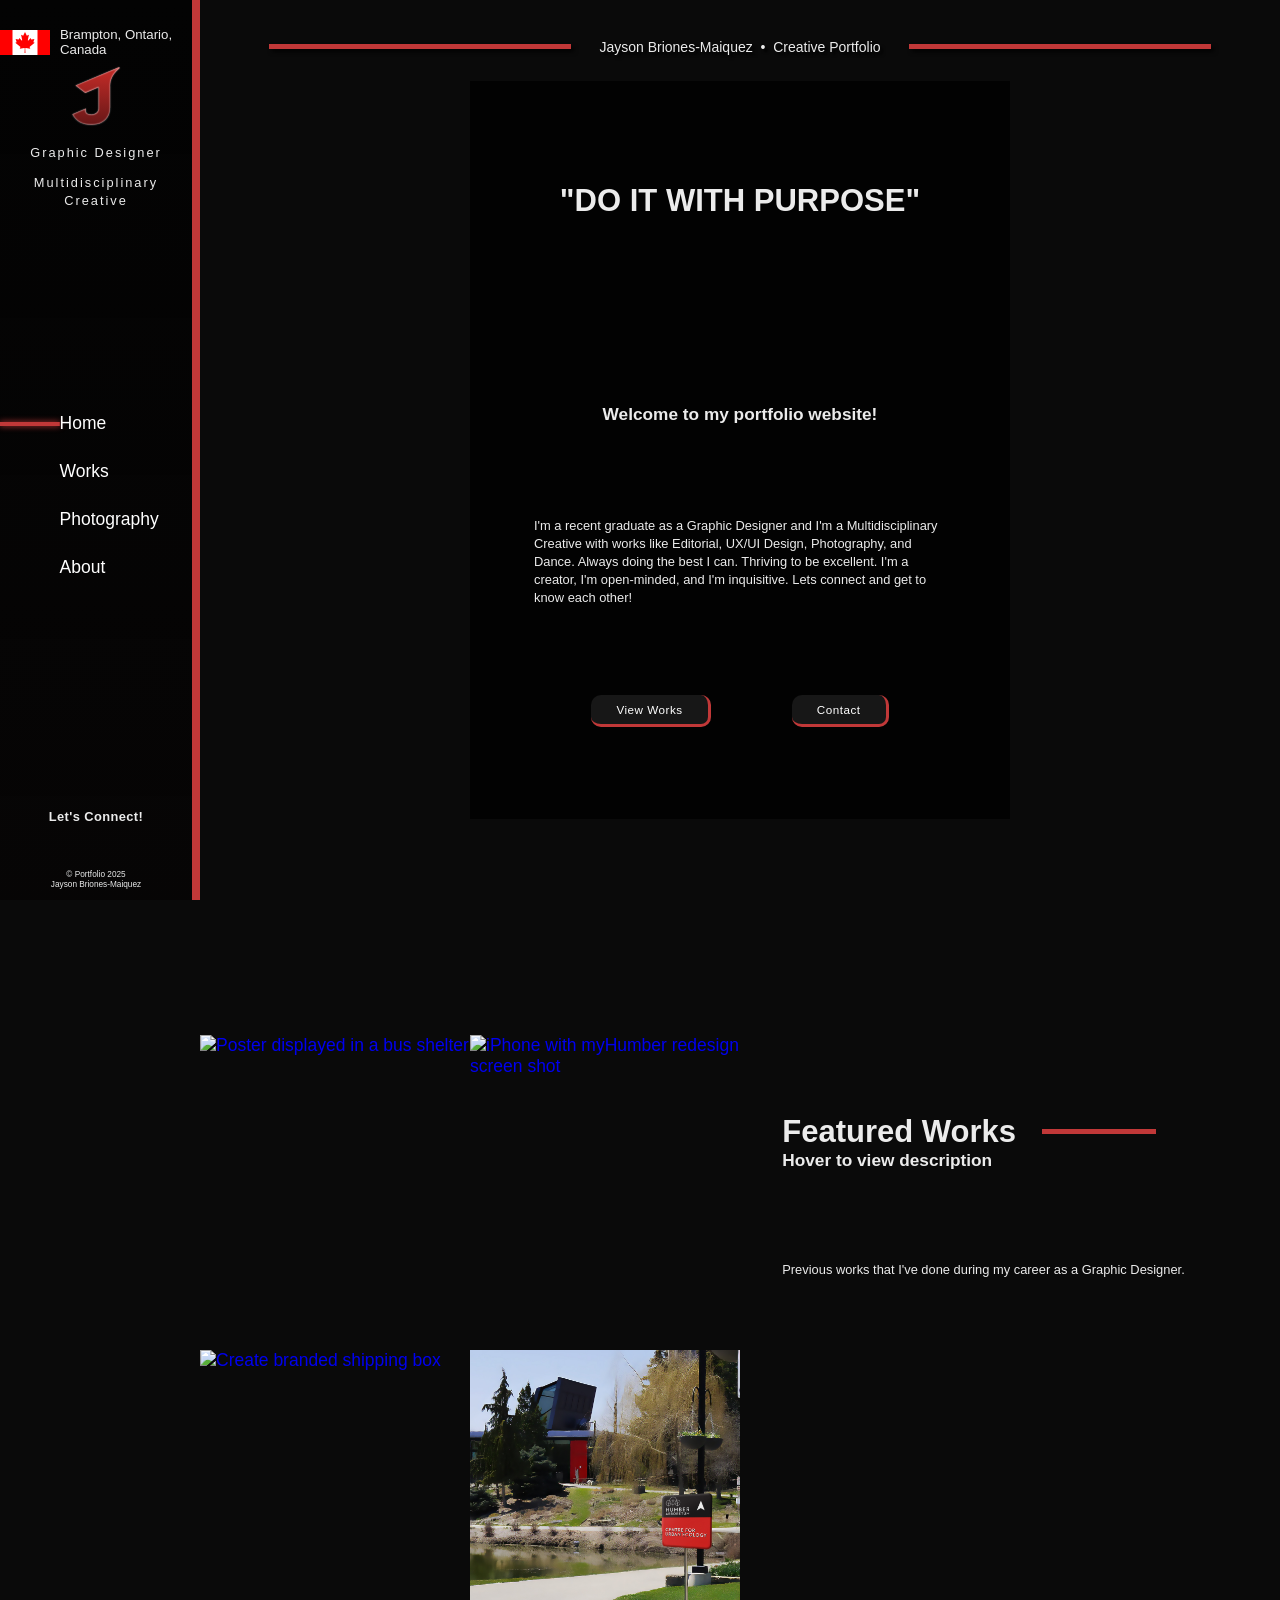
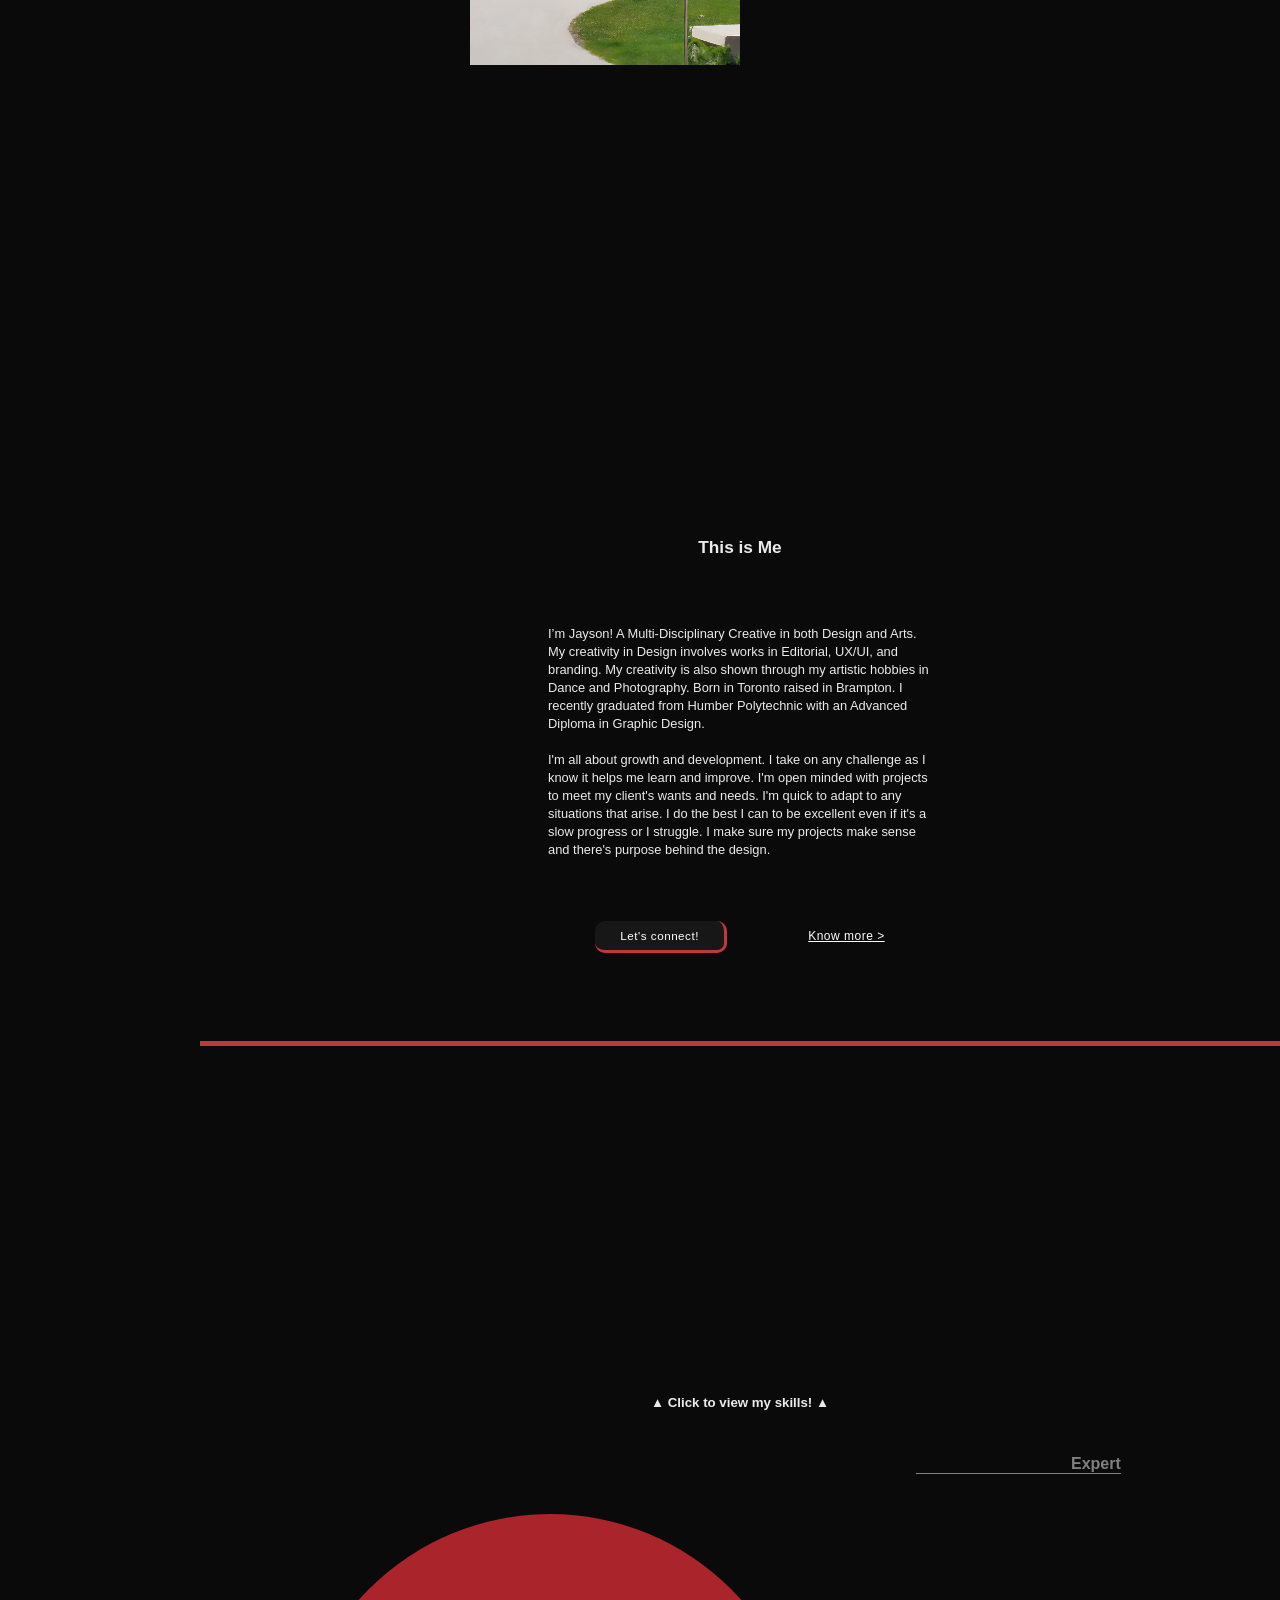
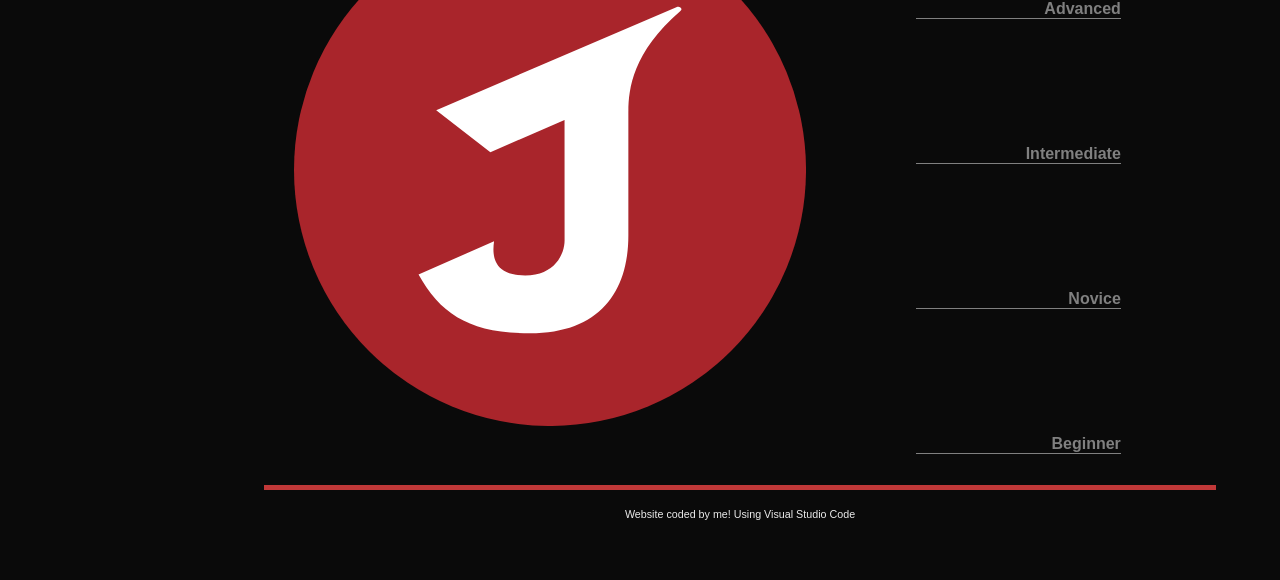
==== commit 58744115: "." ====
--- a/index.html
+++ b/index.html
@@ -235,18 +235,18 @@
                                 <li>Collaboration</li>
                             </ul>
                         </div>
-                        <div class="creative-suite hover-effect">
-                            <a href="index.html#skills-container"><img src="images/Adobe-Photoshop-Icon.png" alt="" data-bg="images/slider-img8.jpg" data-height="75%" loading="lazy"></a>
-                            <a href="index.html#skills-container"><img src="images/Adobe-Illustrator-Icon.png" alt="" data-bg="images/signage-family.png" data-height="68%" loading="lazy"></a>
-                            <a href="index.html#skills-container"><img src="images/Adobe-Indesign-Icon.png" alt="" data-bg="images/InDesign-img.jpg" data-height="66%" loading="lazy"></a>
-                            <a href="index.html#skills-container"><img src="images/Adobe-XD-Icon.png" alt="" data-bg="images/unity-wireframes.png" data-height="61%" loading="lazy"></a>
-                            <a href="index.html#skills-container"><img src="images/Adobe-Premiere-Pro-Icon.png" alt="" data-bg="images/fire-dragon.mp4" data-height="63%" loading="lazy"></a>
-                            <a href="index.html#skills-container"><img src="images/Adobe-Lightroom-Icon.png" alt="" data-bg="images/Cover.jpg" data-height="55%" loading="lazy"></a>
-                            <a href="index.html#skills-container"><img src="images/Adobe-After-Effects-Icon.png" alt="" data-bg="images/AE-works.mp4" data-height="50%" loading="lazy"></a>
-                            <a href="index.html#skills-container"><img src="images/Visual-Studio-Code-Icon.png" alt="" data-bg="images/Homepage.jpg" data-height="72%" loading="lazy"></a>
+                        <div class="creative-suite hover-effect" id="skills-container">
+                            <a href="index.html#skills-container"><img src="images/Adobe-Photoshop-Icon.png" alt="" data-bg="images/slider-img8.jpg" data-height="80%" loading="lazy"></a>
+                            <a href="index.html#skills-container"><img src="images/Adobe-Illustrator-Icon.png" alt="" data-bg="images/signage-family.png" data-height="77%" loading="lazy"></a>
+                            <a href="index.html#skills-container"><img src="images/Adobe-Indesign-Icon.png" alt="" data-bg="images/NYTimesMagazine-Mockup-INSIDE.jpg" data-height="75%" loading="lazy"></a>
+                            <a href="index.html#skills-container"><img src="images/Adobe-XD-Icon.png" alt="" data-bg="images/unity-mockup4.jpg" data-height="67%" loading="lazy"></a>
+                            <a href="index.html#skills-container"><img src="images/Adobe-Premiere-Pro-Icon.png" alt="" data-bg="images/fire-dragon.mp4" data-height="65%" loading="lazy"></a>
+                            <a href="index.html#skills-container"><img src="images/Adobe-Lightroom-Icon.png" alt="" data-bg="images/lightroom-mockup.jpg" data-height="69%" loading="lazy"></a>
+                            <a href="index.html#skills-container"><img src="images/Adobe-After-Effects-Icon.png" alt="" data-bg="images/AE-works.mp4" data-height="55%" loading="lazy"></a>
+                            <a href="index.html#skills-container"><img src="images/Visual-Studio-Code-Icon.png" alt="" data-bg="images/coding-mockup.jpg" data-height="75%" loading="lazy"></a>
                         </div>
                         <h5 style="text-align: center; margin: 0 0 2vh 0;">▲ Click to view my skills! ▲</h5>
-                        <div class="skills-container" id="skills-container">
+                        <div class="skills-container">
                             <div class="skills-display">
 
                             </div>
@@ -277,6 +277,10 @@
             </div>
         </div>
         <footer class="contact">
+            <div class="location-footer">
+                <img src="images/Flag_of_Canada.svg" alt="" style="height: 25px; width: auto;">
+                <h5>Brampton, Ontario, Canada</h5>
+            </div>
             <p>Let's connect!</p>
             <div class="contact-icons">
                 <li><a href="https://www.linkedin.com/in/jayson-briones-maiquez/" target="_blank"><i class="fa-brands fa-linkedin"></a></i></li>
--- a/css/stylesheet.css
+++ b/css/stylesheet.css
@@ -241,8 +241,12 @@
     margin-bottom: 0.5rem;
 }
 
-.location h5 {
+.location h5, .location-footer h5 {
     font-weight: 300;
+}
+
+.location-footer {
+    display: none;
 }
 
 nav .contact {
@@ -730,7 +734,7 @@
 }
 
 .skills-display {
-    height: 55vh;
+    height: 100%;
     width: 40vw;
     position: absolute;
     left: 30%;
@@ -772,7 +776,8 @@
     bottom: 0;
     width: 16vw;
     z-index: -1;
-    --container-height: 50vh; /* Define a custom property for the container height */
+    height: 100%;
+    --container-height: 100%;
 }
 
 .skills h4 {
@@ -1006,10 +1011,6 @@
         gap: 0.4rem;
     }
 
-    nav ul >li:nth-child(1) div {
-        margin-top: 0;
-    }
-
     nav ul li img {
         margin-top: 0;
         margin-bottom: 0;
@@ -1038,7 +1039,7 @@
         display: none;
     }
 
-    #content-container, #gallery-container, #about {
+    #content-container, #gallery-container, #about, #skills-container {
         scroll-margin-top: 72px;
     }
 
@@ -1056,9 +1057,18 @@
         font-size: 22px;
     }
 
-    nav .contact {
+    nav .contact, .location {
         display: none;
     } 
+
+    .location-footer {
+        display: flex; 
+        flex-direction: row; 
+        align-items: center; 
+        gap: 10px; 
+        margin: 0.3rem 0 2rem 0;
+        justify-content: center;
+    }
     
     .navexpanded #close-icon {
         display: inline-block;
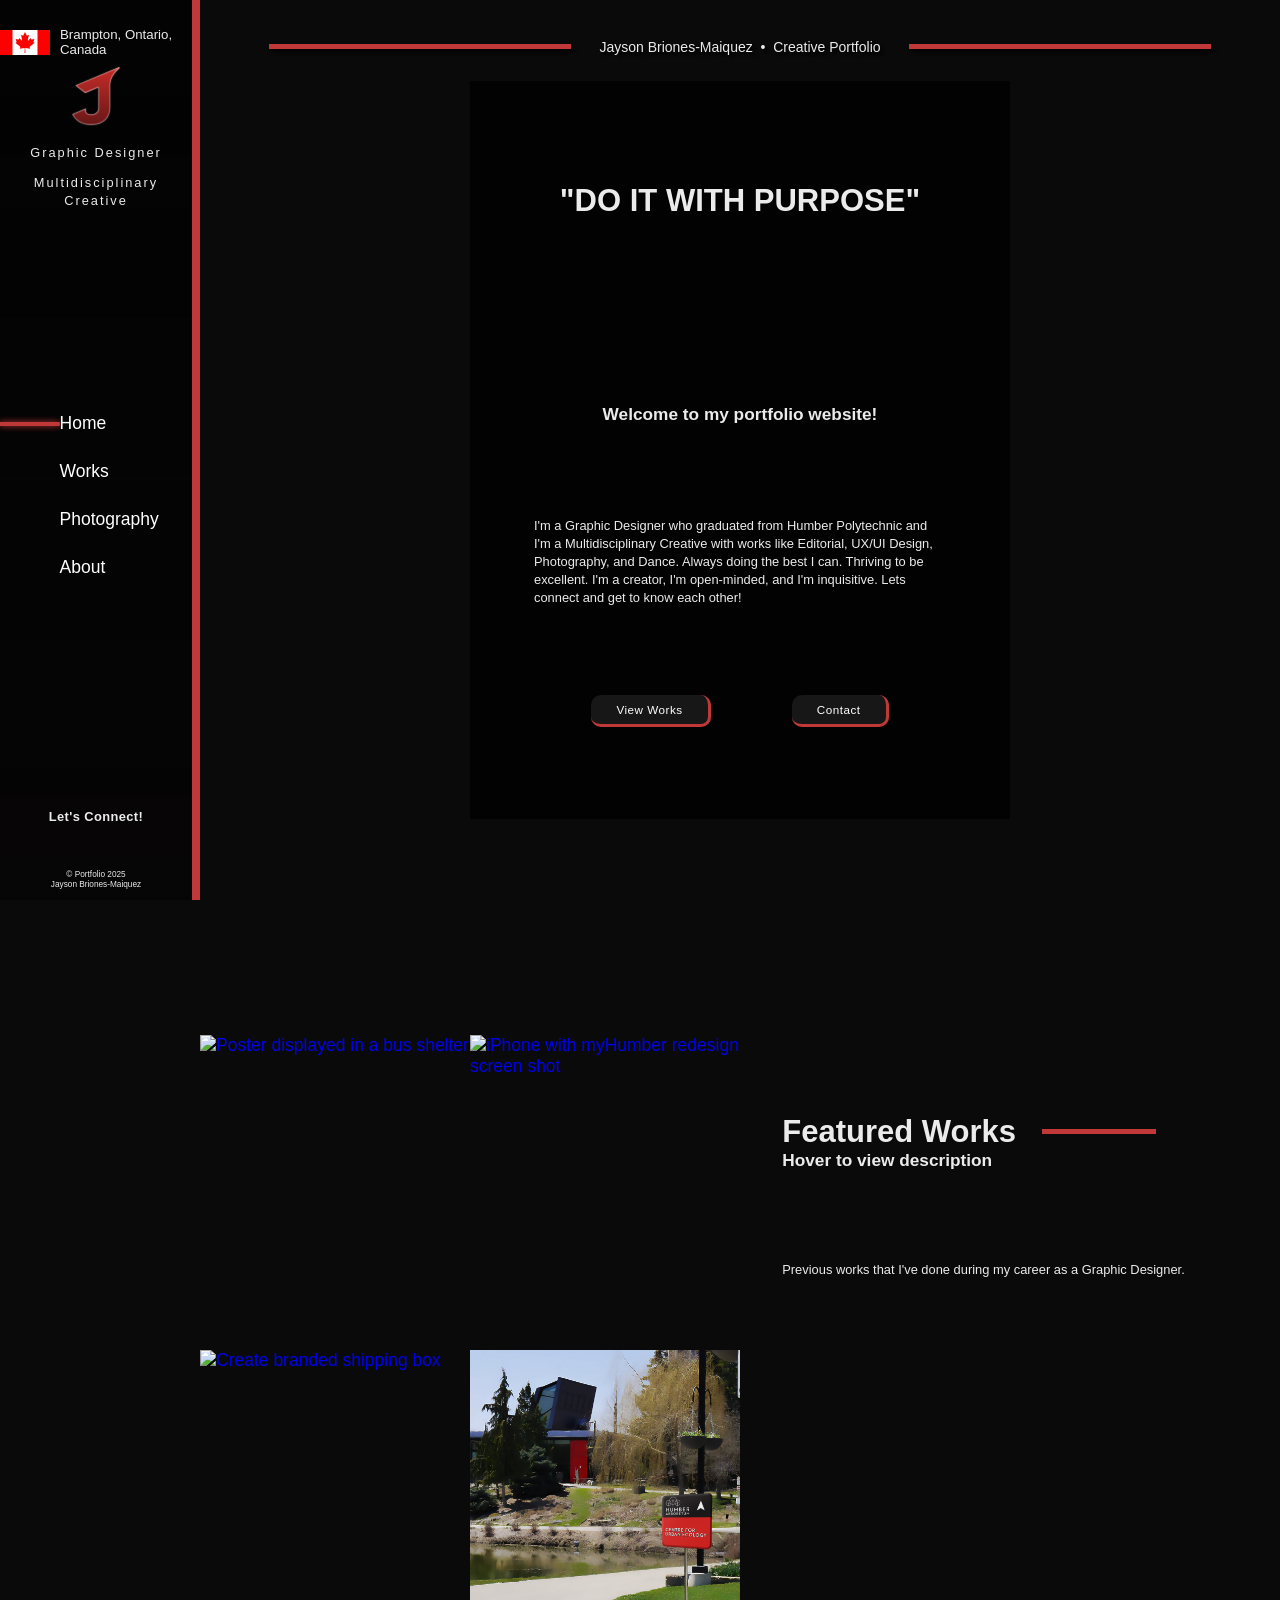
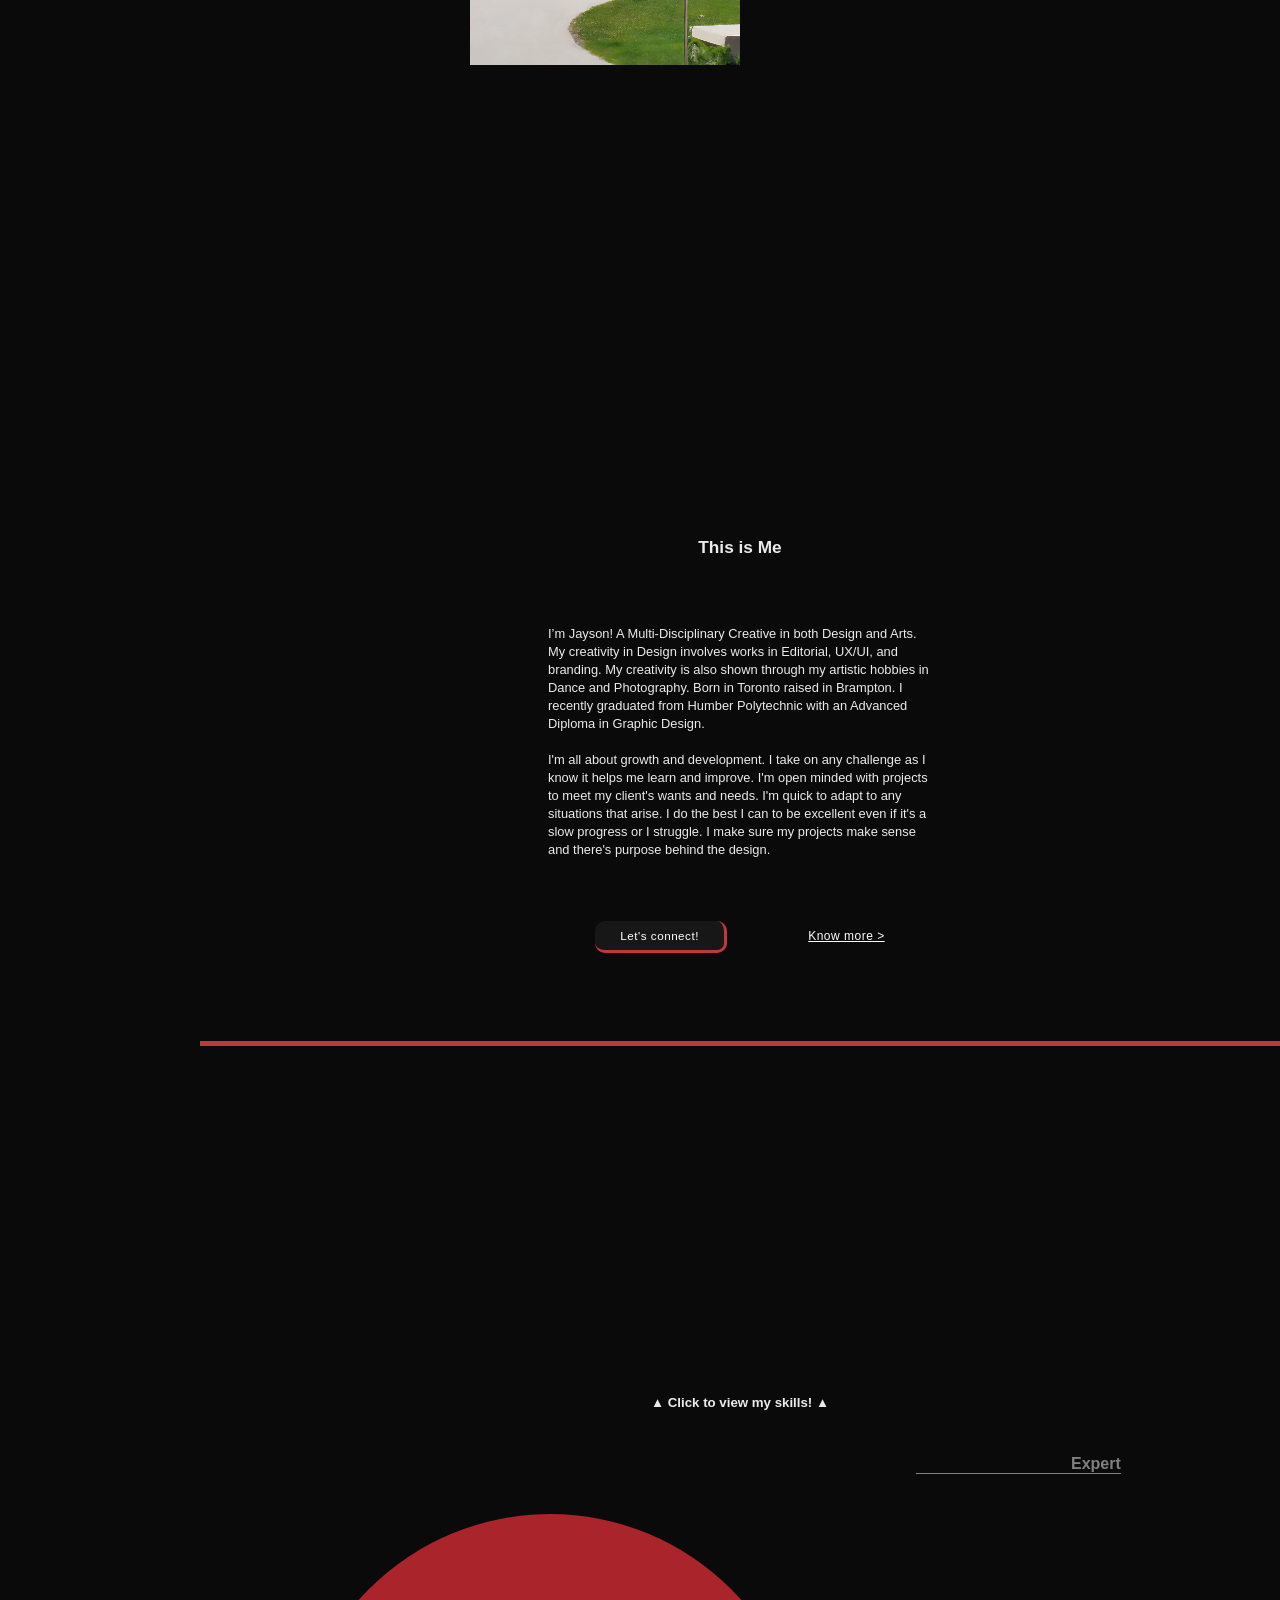
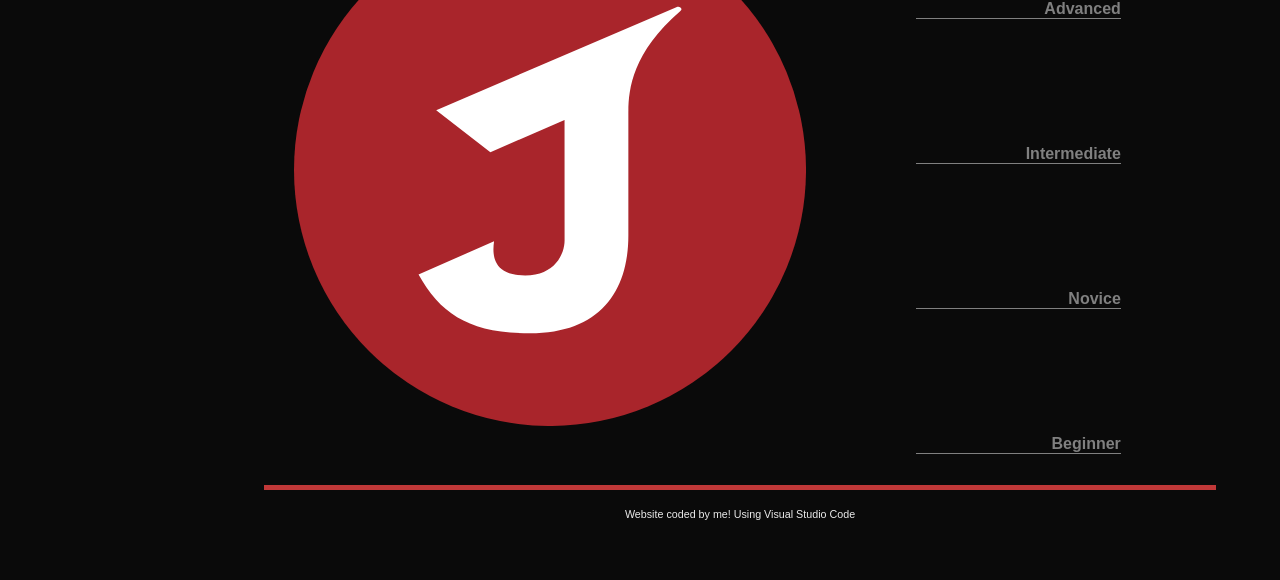
==== commit 9779aa2b: "." ====
--- a/index.html
+++ b/index.html
@@ -38,7 +38,7 @@
                             </div>
                         </li>
                         <li id="click-function" class="center-align">
-                            <a href="index.html#gallery-container">Works</a>
+                            <a href="works.html">Works</a>
                             <div class="li-hover"></div>
                         </li>
                         <li id="click-function" class="center-align">
@@ -71,7 +71,7 @@
                         <h1>"DO IT WITH PURPOSE"</h1>
                         <img src="images/Professional Profile Pic - Cropped.png" alt="" loading="lazy">
                         <h2>Welcome to my portfolio website!</h2>
-                        <p>I'm a recent graduate as a Graphic Designer and I'm a Multidisciplinary Creative with works like Editorial, UX/UI Design, Photography, and Dance. 
+                        <p>I'm a Graphic Designer who graduated from Humber Polytechnic and I'm a Multidisciplinary Creative with works like Editorial, UX/UI Design, Photography, and Dance. 
                         Always doing the best I can. Thriving to be excellent. 
                         I'm a creator, I'm open-minded, and I'm inquisitive.
                         Lets connect and get to know each other!</p>
--- a/css/stylesheet.css
+++ b/css/stylesheet.css
@@ -288,12 +288,6 @@
     position: relative;
 }
 
-.header-details {
-    grid-template-columns: 1fr 1fr;
-    padding: 0;
-    margin-bottom: 20vh;
-}
-
 .header-details picture {
     height: 100vh;
 }
